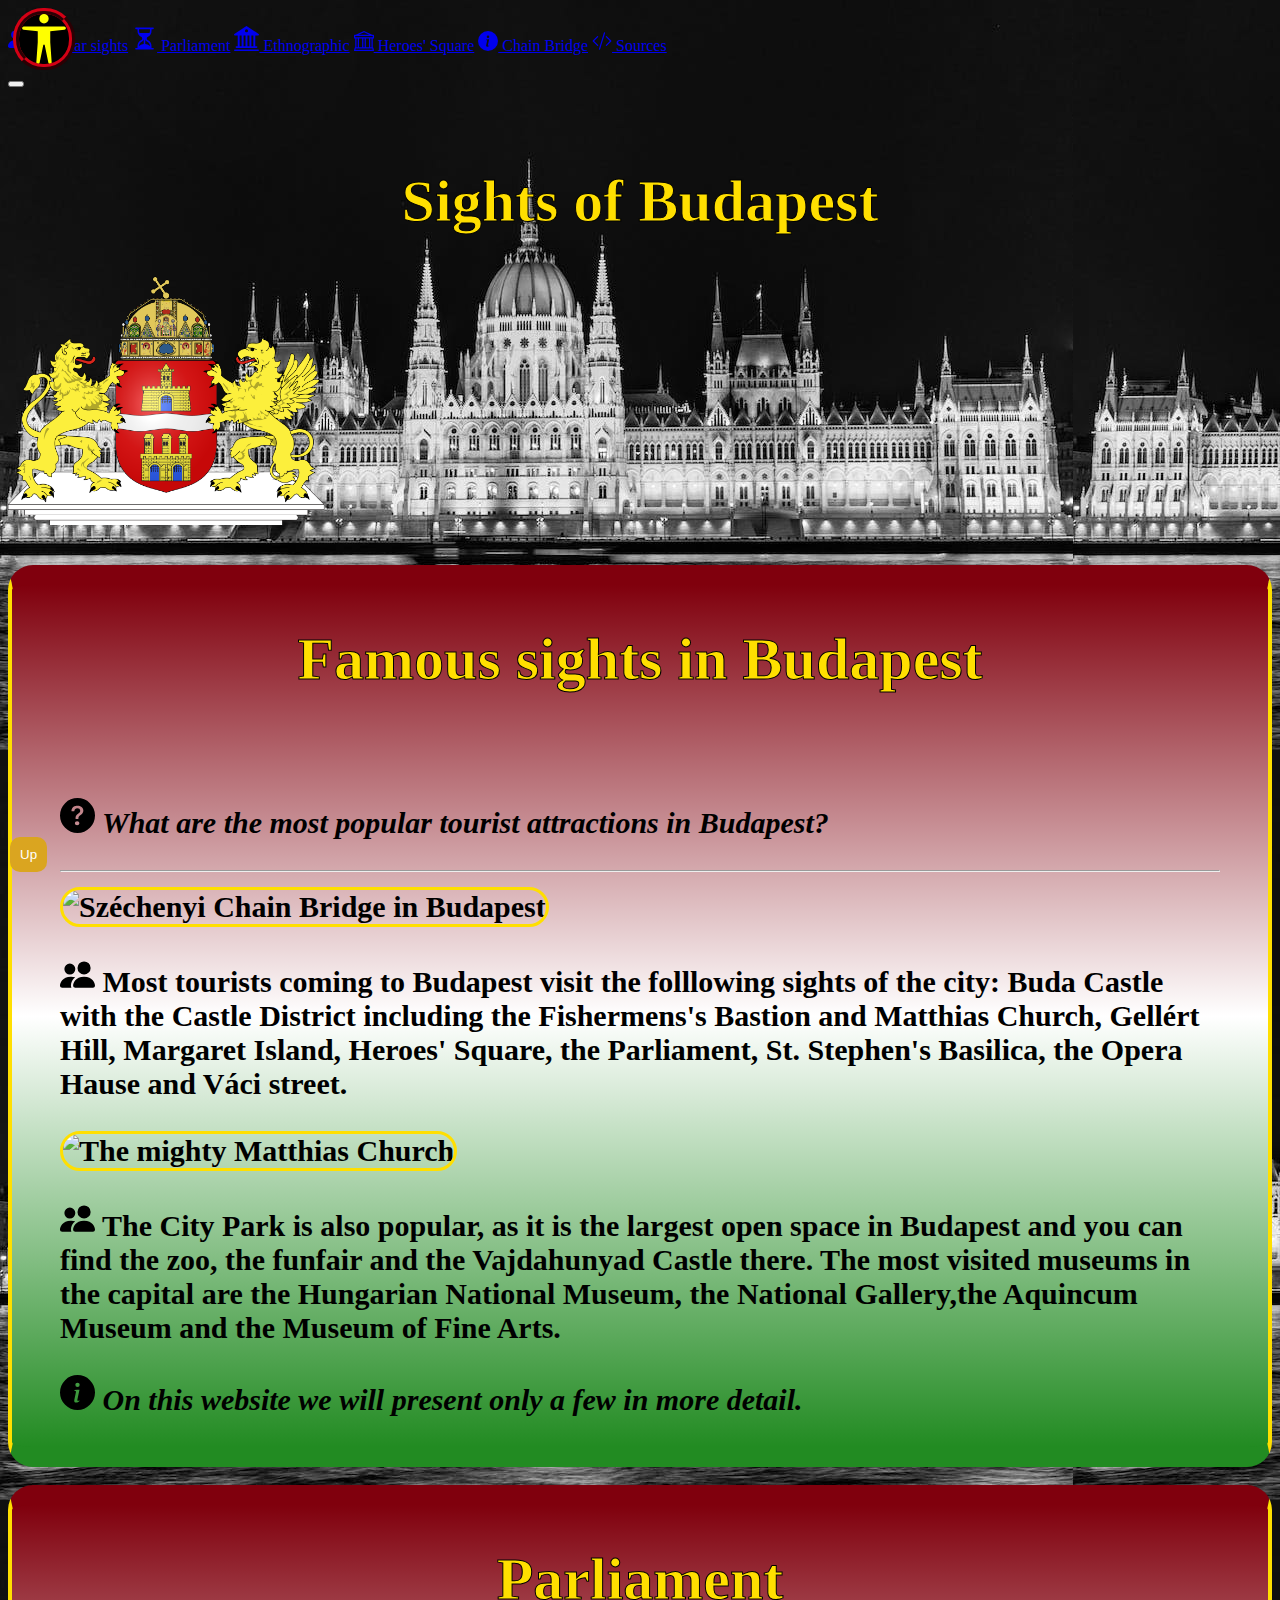
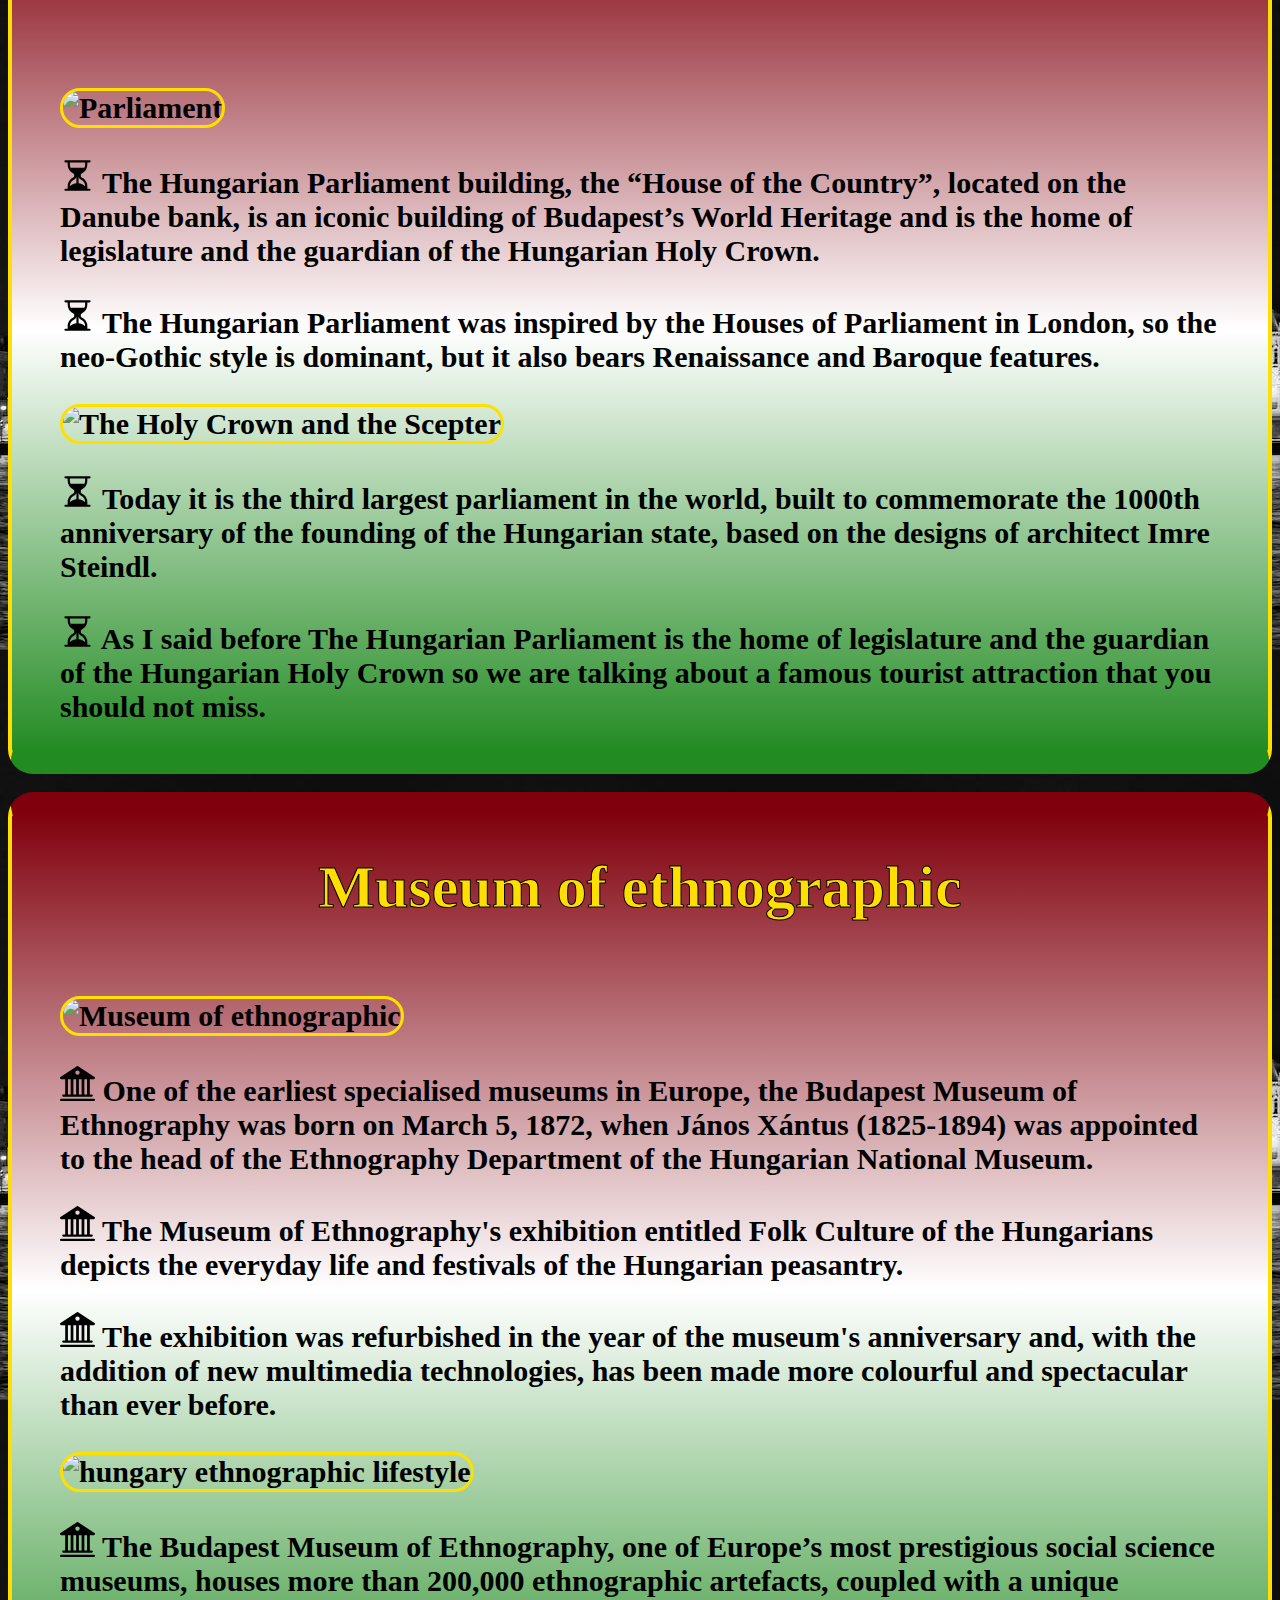
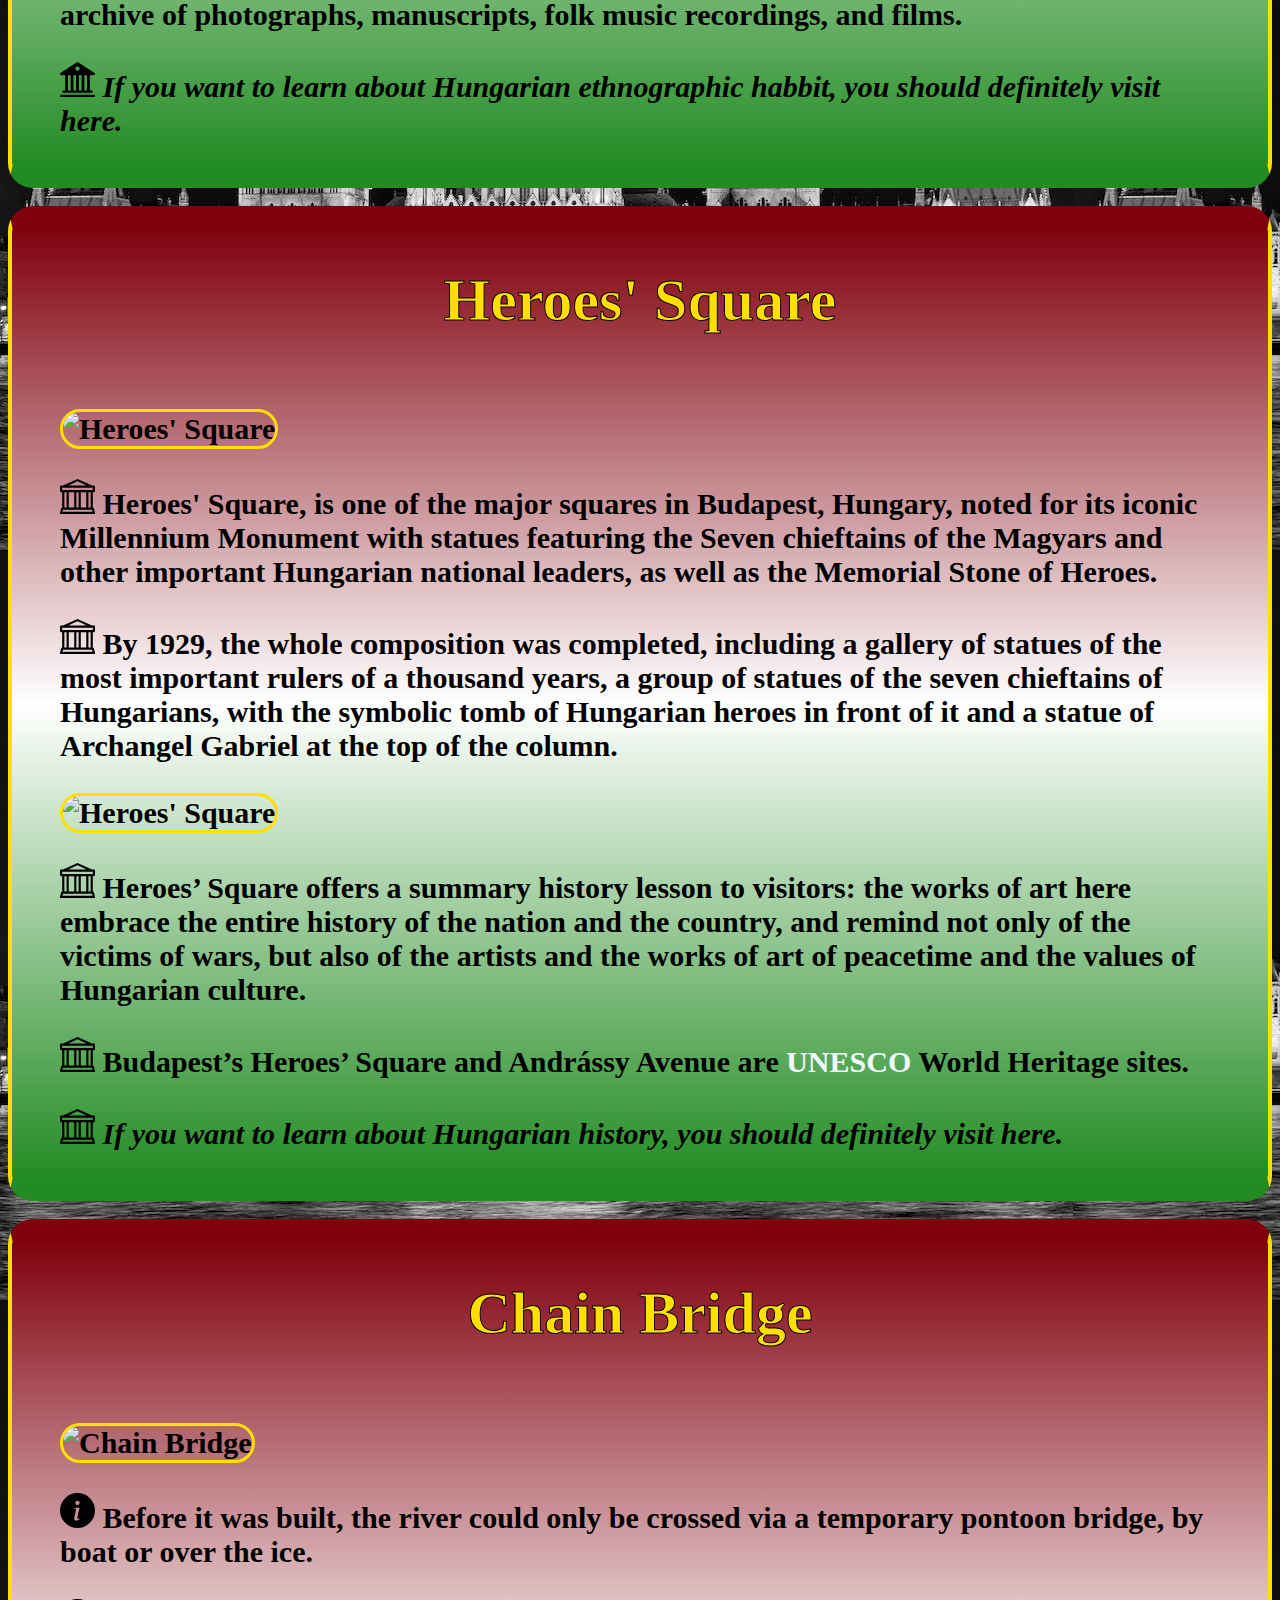
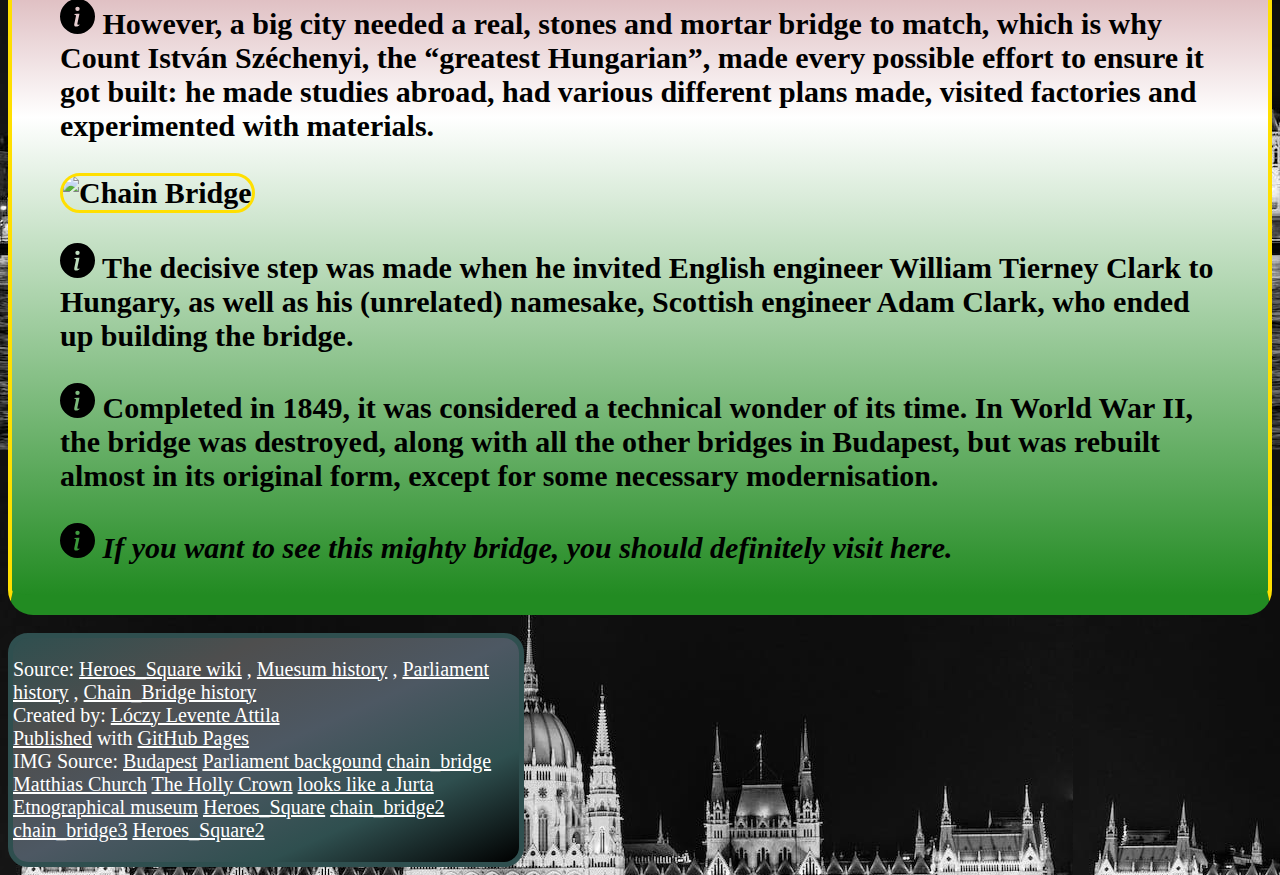
==== index.html @ d60ff6d7 "Add files via upload" ====
<!DOCTYPE html>
<html lang="hu">

<head>
  <meta charset="utf-8">
  <meta name="viewport" content="width=device-width">
  <link rel="shortcut icon" href="hun.png">
  <title>Sights of Budapest</title>
  <link href="style3.css" rel="stylesheet" type="text/css" />
  <link rel="stylesheet" href="./style/style.css">
  <link href="https://cdn.jsdelivr.net/npm/bootstrap@5.2.0-beta1/dist/css/bootstrap.min.css" rel="stylesheet"
    integrity="sha384-0evHe/X+R7YkIZDRvuzKMRqM+OrBnVFBL6DOitfPri4tjfHxaWutUpFmBp4vmVor" crossorigin="anonymous">
  <style>
    body {
      background-image: url('parli2.jpg');
    }
  </style>
  
</head>

<body>

  <div id="up"></div>
<header>
  <a href="accessibility.html" title="accessibility version"><svg id="bal" class="igazitas2" xmlns="http://www.w3.org/2000/svg" width="16" height="16" fill="yellow" class="bi bi-universal-access" viewBox="0 0 16 16">
    <path d="M9.5 1.5a1.5 1.5 0 1 1-3 0 1.5 1.5 0 0 1 3 0ZM6 5.5l-4.535-.442A.531.531 0 0 1 1.531 4H14.47a.531.531 0 0 1 .066 1.058L10 5.5V9l.452 6.42a.535.535 0 0 1-1.053.174L8.243 9.97c-.064-.252-.422-.252-.486 0l-1.156 5.624a.535.535 0 0 1-1.053-.174L6 9V5.5Z"/>
  </svg></a>
  <div class="container">
    <h2><span></span></h2>
    <nav>
      
    </nav>
    <button id="fogomb" class="hamburger">
      <div class="bar"></div>
    </button>
  </div>
</header>
<nav class="mobile-nav">
  <br>
<a href="#start" id="gomb1"><svg xmlns="http://www.w3.org/2000/svg" width="25" height="25" fill="currentColor" class="bi bi-people-fill" viewBox="0 0 16 16">
  <path d="M7 14s-1 0-1-1 1-4 5-4 5 3 5 4-1 1-1 1H7Zm4-6a3 3 0 1 0 0-6 3 3 0 0 0 0 6Zm-5.784 6A2.238 2.238 0 0 1 5 13c0-1.355.68-2.75 1.936-3.72A6.325 6.325 0 0 0 5 9c-4 0-5 3-5 4s1 1 1 1h4.216ZM4.5 8a2.5 2.5 0 1 0 0-5 2.5 2.5 0 0 0 0 5Z"/>
</svg> Popular sights</a>

<a href="#parliament" id="gomb2"><svg xmlns="http://www.w3.org/2000/svg" width="25" height="25" fill="currentColor" class="bi bi-hourglass-split" viewBox="0 0 16 16">
  <path d="M2.5 15a.5.5 0 1 1 0-1h1v-1a4.5 4.5 0 0 1 2.557-4.06c.29-.139.443-.377.443-.59v-.7c0-.213-.154-.451-.443-.59A4.5 4.5 0 0 1 3.5 3V2h-1a.5.5 0 0 1 0-1h11a.5.5 0 0 1 0 1h-1v1a4.5 4.5 0 0 1-2.557 4.06c-.29.139-.443.377-.443.59v.7c0 .213.154.451.443.59A4.5 4.5 0 0 1 12.5 13v1h1a.5.5 0 0 1 0 1h-11zm2-13v1c0 .537.12 1.045.337 1.5h6.326c.216-.455.337-.963.337-1.5V2h-7zm3 6.35c0 .701-.478 1.236-1.011 1.492A3.5 3.5 0 0 0 4.5 13s.866-1.299 3-1.48V8.35zm1 0v3.17c2.134.181 3 1.48 3 1.48a3.5 3.5 0 0 0-1.989-3.158C8.978 9.586 8.5 9.052 8.5 8.351z"/>
</svg> Parliament</a>

<a href="#ethnographic" id="gomb3"><svg xmlns="http://www.w3.org/2000/svg" width="25" height="25" fill="currentColor" class="bi bi-bank2" viewBox="0 0 16 16">
  <path d="M8.277.084a.5.5 0 0 0-.554 0l-7.5 5A.5.5 0 0 0 .5 6h1.875v7H1.5a.5.5 0 0 0 0 1h13a.5.5 0 1 0 0-1h-.875V6H15.5a.5.5 0 0 0 .277-.916l-7.5-5zM12.375 6v7h-1.25V6h1.25zm-2.5 0v7h-1.25V6h1.25zm-2.5 0v7h-1.25V6h1.25zm-2.5 0v7h-1.25V6h1.25zM8 4a1 1 0 1 1 0-2 1 1 0 0 1 0 2zM.5 15a.5.5 0 0 0 0 1h15a.5.5 0 1 0 0-1H.5z"/>
</svg> Ethnographic</a>

<a href="#heroes" id="gomb4"><svg xmlns="http://www.w3.org/2000/svg" width="20" height="20" fill="currentColor" class="bi bi-bank" viewBox="0 0 16 16">
  <path d="m8 0 6.61 3h.89a.5.5 0 0 1 .5.5v2a.5.5 0 0 1-.5.5H15v7a.5.5 0 0 1 .485.38l.5 2a.498.498 0 0 1-.485.62H.5a.498.498 0 0 1-.485-.62l.5-2A.501.501 0 0 1 1 13V6H.5a.5.5 0 0 1-.5-.5v-2A.5.5 0 0 1 .5 3h.89L8 0ZM3.777 3h8.447L8 1 3.777 3ZM2 6v7h1V6H2Zm2 0v7h2.5V6H4Zm3.5 0v7h1V6h-1Zm2 0v7H12V6H9.5ZM13 6v7h1V6h-1Zm2-1V4H1v1h14Zm-.39 9H1.39l-.25 1h13.72l-.25-1Z"/>
</svg> Heroes' Square</a>

<a href="#chain_bridge" id="gomb5"><svg xmlns="http://www.w3.org/2000/svg" width="20" height="20" fill="currentColor" class="bi bi-info-circle-fill" viewBox="0 0 16 16">
  <path d="M8 16A8 8 0 1 0 8 0a8 8 0 0 0 0 16zm.93-9.412-1 4.705c-.07.34.029.533.304.533.194 0 .487-.07.686-.246l-.088.416c-.287.346-.92.598-1.465.598-.703 0-1.002-.422-.808-1.319l.738-3.468c.064-.293.006-.399-.287-.47l-.451-.081.082-.381 2.29-.287zM8 5.5a1 1 0 1 1 0-2 1 1 0 0 1 0 2z"/>
</svg> Chain Bridge</a>

<a href="#sources" id="gomb6"><svg xmlns="http://www.w3.org/2000/svg" width="20" height="20" fill="currentColor" class="bi bi-code-slash" viewBox="0 0 16 16">
  <path d="M10.478 1.647a.5.5 0 1 0-.956-.294l-4 13a.5.5 0 0 0 .956.294l4-13zM4.854 4.146a.5.5 0 0 1 0 .708L1.707 8l3.147 3.146a.5.5 0 0 1-.708.708l-3.5-3.5a.5.5 0 0 1 0-.708l3.5-3.5a.5.5 0 0 1 .708 0zm6.292 0a.5.5 0 0 0 0 .708L14.293 8l-3.147 3.146a.5.5 0 0 0 .708.708l3.5-3.5a.5.5 0 0 0 0-.708l-3.5-3.5a.5.5 0 0 0-.708 0z"/>
</svg> Sources</a>
</nav>


                
                

         <br>
         <br><br><br>

    
    
    
                    <a href="#up"><button id="felGomb" title="Up">Up</button></a>
   
    
  <!--fejlec-->
  
  <h1 class="text-center udvozollek">Sights of Budapest</h1>
  <img src="hun.png" alt="Cimere of Budapest" title="Cimere of Budapest" class="mx-auto d-block cimer" >
  <div id="start"></div>
  <br>
  <br>
  <div class="container szoveg">
    <div class="col-12 col-sm-12 col-md-12 col-lg-12 col-xl-12 col-xxl-12 kontener text-center">
        <div class="margocska">
                     <h1 class="udvozollek" id="rolunk"><strong>Famous sights in Budapest</strong></h1>
                     <br>
                    
                    
                      <p style="font-style: italic;"><svg xmlns="http://www.w3.org/2000/svg" width="35" height="35" fill="currentColor" class="bi bi-question-circle-fill" viewBox="0 0 16 16">
                        <path d="M16 8A8 8 0 1 1 0 8a8 8 0 0 1 16 0zM5.496 6.033h.825c.138 0 .248-.113.266-.25.09-.656.54-1.134 1.342-1.134.686 0 1.314.343 1.314 1.168 0 .635-.374.927-.965 1.371-.673.489-1.206 1.06-1.168 1.987l.003.217a.25.25 0 0 0 .25.246h.811a.25.25 0 0 0 .25-.25v-.105c0-.718.273-.927 1.01-1.486.609-.463 1.244-.977 1.244-2.056 0-1.511-1.276-2.241-2.673-2.241-1.267 0-2.655.59-2.75 2.286a.237.237 0 0 0 .241.247zm2.325 6.443c.61 0 1.029-.394 1.029-.927 0-.552-.42-.94-1.029-.94-.584 0-1.009.388-1.009.94 0 .533.425.927 1.01.927z"/>
                      </svg> What are the most popular tourist attractions in Budapest?</p>
                      <hr>
                       <img class="myImages cicoma float-start" id="myImg" src="images/budapest.jpg" alt="Széchenyi Chain Bridge in Budapest" title="Széchenyi Chain Bridge in Budapest" width="50%" height="auto">
                     <img class="myImages cicoma2" id="myImg" src="images/budapest.jpg" alt="Széchenyi Chain Bridge in Budapest" width="50%" title="Széchenyi Chain Bridge in Budapest" height="auto">
                     
                      <p><svg xmlns="http://www.w3.org/2000/svg" width="35" height="35" fill="currentColor" class="bi bi-people-fill" viewBox="0 0 16 16">
                        <path d="M7 14s-1 0-1-1 1-4 5-4 5 3 5 4-1 1-1 1H7Zm4-6a3 3 0 1 0 0-6 3 3 0 0 0 0 6Zm-5.784 6A2.238 2.238 0 0 1 5 13c0-1.355.68-2.75 1.936-3.72A6.325 6.325 0 0 0 5 9c-4 0-5 3-5 4s1 1 1 1h4.216ZM4.5 8a2.5 2.5 0 1 0 0-5 2.5 2.5 0 0 0 0 5Z"/>
                      </svg> Most tourists coming to Budapest visit the folllowing sights of the city: Buda Castle with the Castle District including the Fishermens's Bastion and Matthias Church, Gellért Hill, Margaret Island, Heroes' Square, the Parliament, St. Stephen's Basilica, the Opera Hause and Váci street. </p>
                      <img class="myImages cicoma3 float-end" id="myImg" src="images/corvinus.jpg" alt="The mighty Matthias Church" title="The mighty Matthias Church" width="50%" height="auto">
                      <img class="myImages cicoma2" id="myImg" src="images/corvinus.jpg" alt="The mighty Matthias Church" width="50%" title="The mighty Matthias Church" height="auto">
                      
                      <p><svg xmlns="http://www.w3.org/2000/svg" width="35" height="35" fill="currentColor" class="bi bi-people-fill" viewBox="0 0 16 16">
                        <path d="M7 14s-1 0-1-1 1-4 5-4 5 3 5 4-1 1-1 1H7Zm4-6a3 3 0 1 0 0-6 3 3 0 0 0 0 6Zm-5.784 6A2.238 2.238 0 0 1 5 13c0-1.355.68-2.75 1.936-3.72A6.325 6.325 0 0 0 5 9c-4 0-5 3-5 4s1 1 1 1h4.216ZM4.5 8a2.5 2.5 0 1 0 0-5 2.5 2.5 0 0 0 0 5Z"/>
                      </svg> The City Park is also popular, as it is the largest open space in Budapest and you can find the zoo, the funfair and the Vajdahunyad Castle there. The most visited museums in the capital are the Hungarian National Museum, the National Gallery,the Aquincum Museum and the Museum of Fine Arts.</p>
                      <p style="font-style: italic;"><svg xmlns="http://www.w3.org/2000/svg" width="35" height="35" fill="currentColor" class="bi bi-info-circle-fill" viewBox="0 0 16 16">
                        <path d="M8 16A8 8 0 1 0 8 0a8 8 0 0 0 0 16zm.93-9.412-1 4.705c-.07.34.029.533.304.533.194 0 .487-.07.686-.246l-.088.416c-.287.346-.92.598-1.465.598-.703 0-1.002-.422-.808-1.319l.738-3.468c.064-.293.006-.399-.287-.47l-.451-.081.082-.381 2.29-.287zM8 5.5a1 1 0 1 1 0-2 1 1 0 0 1 0 2z"/>
                      </svg> On this website we will present only a few in more detail.</p>
                      
                    
                     
                    
                    </div>

</div>
</div>
<div id="parliament"></div>
<br>
  <div class="container szoveg">
    <div class="col-12 col-sm-12 col-md-12 col-lg-12 col-xl-12 col-xxl-12 kontener text-center">
        <div class="margocska">
         
                     <h1 class="udvozollek" id="rolunk"><strong>Parliament</strong></h1>
                     <br>
                     <img class="myImages cicoma float-start" id="myImg" src="images/parli.jpg" alt="Parliament" title="Parliament" width="50%" height="auto">
                     <img class="myImages cicoma2" id="myImg" src="images/parli.jpg" alt="Parliament" width="50%" title="Parliament" height="auto">
                     
                    
                      <p><svg xmlns="http://www.w3.org/2000/svg" width="35" height="35" fill="currentColor" class="bi bi-hourglass-split" viewBox="0 0 16 16">
                        <path d="M2.5 15a.5.5 0 1 1 0-1h1v-1a4.5 4.5 0 0 1 2.557-4.06c.29-.139.443-.377.443-.59v-.7c0-.213-.154-.451-.443-.59A4.5 4.5 0 0 1 3.5 3V2h-1a.5.5 0 0 1 0-1h11a.5.5 0 0 1 0 1h-1v1a4.5 4.5 0 0 1-2.557 4.06c-.29.139-.443.377-.443.59v.7c0 .213.154.451.443.59A4.5 4.5 0 0 1 12.5 13v1h1a.5.5 0 0 1 0 1h-11zm2-13v1c0 .537.12 1.045.337 1.5h6.326c.216-.455.337-.963.337-1.5V2h-7zm3 6.35c0 .701-.478 1.236-1.011 1.492A3.5 3.5 0 0 0 4.5 13s.866-1.299 3-1.48V8.35zm1 0v3.17c2.134.181 3 1.48 3 1.48a3.5 3.5 0 0 0-1.989-3.158C8.978 9.586 8.5 9.052 8.5 8.351z"/>
                      </svg> The Hungarian Parliament building, the “House of the Country”, located on the Danube bank, is an iconic building of Budapest’s World Heritage and is the home of legislature and the guardian of the Hungarian Holy Crown.</p>
                      <p><svg xmlns="http://www.w3.org/2000/svg" width="35" height="35" fill="currentColor" class="bi bi-hourglass-split" viewBox="0 0 16 16">
                        <path d="M2.5 15a.5.5 0 1 1 0-1h1v-1a4.5 4.5 0 0 1 2.557-4.06c.29-.139.443-.377.443-.59v-.7c0-.213-.154-.451-.443-.59A4.5 4.5 0 0 1 3.5 3V2h-1a.5.5 0 0 1 0-1h11a.5.5 0 0 1 0 1h-1v1a4.5 4.5 0 0 1-2.557 4.06c-.29.139-.443.377-.443.59v.7c0 .213.154.451.443.59A4.5 4.5 0 0 1 12.5 13v1h1a.5.5 0 0 1 0 1h-11zm2-13v1c0 .537.12 1.045.337 1.5h6.326c.216-.455.337-.963.337-1.5V2h-7zm3 6.35c0 .701-.478 1.236-1.011 1.492A3.5 3.5 0 0 0 4.5 13s.866-1.299 3-1.48V8.35zm1 0v3.17c2.134.181 3 1.48 3 1.48a3.5 3.5 0 0 0-1.989-3.158C8.978 9.586 8.5 9.052 8.5 8.351z"/>
                      </svg> The Hungarian Parliament was inspired by the Houses of Parliament in London, so the neo-Gothic style is dominant, but it also bears Renaissance and Baroque features. </p>
                      
                      <img class="myImages cicoma3 float-end" id="myImg" src="images/crown.jpg" alt="The Holy Crown and the Scepter" title="The Holy Crown and the Scepter" width="50%" height="auto">
                     <img class="myImages cicoma2" id="myImg" src="images/crown.jpg" alt="The Holy Crown and the Scepter" width="50%" title="The Holy Crown and the Scepter" height="auto">
                     
                      <p><svg xmlns="http://www.w3.org/2000/svg" width="35" height="35" fill="currentColor" class="bi bi-hourglass-split" viewBox="0 0 16 16">
                        <path d="M2.5 15a.5.5 0 1 1 0-1h1v-1a4.5 4.5 0 0 1 2.557-4.06c.29-.139.443-.377.443-.59v-.7c0-.213-.154-.451-.443-.59A4.5 4.5 0 0 1 3.5 3V2h-1a.5.5 0 0 1 0-1h11a.5.5 0 0 1 0 1h-1v1a4.5 4.5 0 0 1-2.557 4.06c-.29.139-.443.377-.443.59v.7c0 .213.154.451.443.59A4.5 4.5 0 0 1 12.5 13v1h1a.5.5 0 0 1 0 1h-11zm2-13v1c0 .537.12 1.045.337 1.5h6.326c.216-.455.337-.963.337-1.5V2h-7zm3 6.35c0 .701-.478 1.236-1.011 1.492A3.5 3.5 0 0 0 4.5 13s.866-1.299 3-1.48V8.35zm1 0v3.17c2.134.181 3 1.48 3 1.48a3.5 3.5 0 0 0-1.989-3.158C8.978 9.586 8.5 9.052 8.5 8.351z"/>
                      </svg> Today it is the third largest parliament in the world, built to commemorate the 1000th anniversary of the founding of the Hungarian state, based on the designs of architect Imre Steindl.</p>
                      <p><svg xmlns="http://www.w3.org/2000/svg" width="35" height="35" fill="currentColor" class="bi bi-hourglass-split" viewBox="0 0 16 16">
                        <path d="M2.5 15a.5.5 0 1 1 0-1h1v-1a4.5 4.5 0 0 1 2.557-4.06c.29-.139.443-.377.443-.59v-.7c0-.213-.154-.451-.443-.59A4.5 4.5 0 0 1 3.5 3V2h-1a.5.5 0 0 1 0-1h11a.5.5 0 0 1 0 1h-1v1a4.5 4.5 0 0 1-2.557 4.06c-.29.139-.443.377-.443.59v.7c0 .213.154.451.443.59A4.5 4.5 0 0 1 12.5 13v1h1a.5.5 0 0 1 0 1h-11zm2-13v1c0 .537.12 1.045.337 1.5h6.326c.216-.455.337-.963.337-1.5V2h-7zm3 6.35c0 .701-.478 1.236-1.011 1.492A3.5 3.5 0 0 0 4.5 13s.866-1.299 3-1.48V8.35zm1 0v3.17c2.134.181 3 1.48 3 1.48a3.5 3.5 0 0 0-1.989-3.158C8.978 9.586 8.5 9.052 8.5 8.351z"/>
                      </svg> As I said before The Hungarian Parliament is the home of legislature and the guardian of the Hungarian Holy Crown so we are talking about a famous tourist attraction that you should not miss.
                      </p>
                     
                    
                    </div>

</div>
</div>
<div id="ethnographic"></div>
<br>

<div class="container szoveg">
  <div class="col-12 col-sm-12 col-md-12 col-lg-12 col-xl-12 col-xxl-12 kontener text-center">
    <div class="margocska">
                   <h1 class="udvozollek" id="rolunk"><strong>Museum of ethnographic </strong></h1>
                   <br>
                   <img class="myImages cicoma float-start" id="myImg" src="images/museum.jpeg" alt="Museum of ethnographic" title="Museum of ethnographic" width="50%" height="auto">
                   <img class="myImages cicoma2" id="myImg" src="images/museum.jpeg" alt="Museum of ethnographic" width="50%" title="Museum of ethnographic" height="auto">
                   
        
                  <p><svg xmlns="http://www.w3.org/2000/svg" width="35" height="35" fill="currentColor" class="bi bi-bank2" viewBox="0 0 16 16">
                    <path d="M8.277.084a.5.5 0 0 0-.554 0l-7.5 5A.5.5 0 0 0 .5 6h1.875v7H1.5a.5.5 0 0 0 0 1h13a.5.5 0 1 0 0-1h-.875V6H15.5a.5.5 0 0 0 .277-.916l-7.5-5zM12.375 6v7h-1.25V6h1.25zm-2.5 0v7h-1.25V6h1.25zm-2.5 0v7h-1.25V6h1.25zm-2.5 0v7h-1.25V6h1.25zM8 4a1 1 0 1 1 0-2 1 1 0 0 1 0 2zM.5 15a.5.5 0 0 0 0 1h15a.5.5 0 1 0 0-1H.5z"/>
                  </svg> One of the earliest specialised museums in Europe, the Budapest Museum of Ethnography was born on March 5, 1872, when János Xántus (1825-1894) was appointed to the head of the Ethnography Department of the Hungarian National Museum. </p>
                  <p><svg xmlns="http://www.w3.org/2000/svg" width="35" height="35" fill="currentColor" class="bi bi-bank2" viewBox="0 0 16 16">
                    <path d="M8.277.084a.5.5 0 0 0-.554 0l-7.5 5A.5.5 0 0 0 .5 6h1.875v7H1.5a.5.5 0 0 0 0 1h13a.5.5 0 1 0 0-1h-.875V6H15.5a.5.5 0 0 0 .277-.916l-7.5-5zM12.375 6v7h-1.25V6h1.25zm-2.5 0v7h-1.25V6h1.25zm-2.5 0v7h-1.25V6h1.25zm-2.5 0v7h-1.25V6h1.25zM8 4a1 1 0 1 1 0-2 1 1 0 0 1 0 2zM.5 15a.5.5 0 0 0 0 1h15a.5.5 0 1 0 0-1H.5z"/>
                  </svg> The Museum of Ethnography's exhibition entitled Folk Culture of the Hungarians depicts the everyday life and festivals of the Hungarian peasantry.</p>
                  <p><svg xmlns="http://www.w3.org/2000/svg" width="35" height="35" fill="currentColor" class="bi bi-bank2" viewBox="0 0 16 16">
                    <path d="M8.277.084a.5.5 0 0 0-.554 0l-7.5 5A.5.5 0 0 0 .5 6h1.875v7H1.5a.5.5 0 0 0 0 1h13a.5.5 0 1 0 0-1h-.875V6H15.5a.5.5 0 0 0 .277-.916l-7.5-5zM12.375 6v7h-1.25V6h1.25zm-2.5 0v7h-1.25V6h1.25zm-2.5 0v7h-1.25V6h1.25zm-2.5 0v7h-1.25V6h1.25zM8 4a1 1 0 1 1 0-2 1 1 0 0 1 0 2zM.5 15a.5.5 0 0 0 0 1h15a.5.5 0 1 0 0-1H.5z"/>
                  </svg> The exhibition was refurbished in the year of the museum's anniversary and, with the addition of new multimedia technologies, has been made more colourful and spectacular than ever before.</p>
                  <img class="myImages cicoma3 float-end" id="myImg" src="images/jurta.jpg" alt="hungary ethnographic lifestyle" title="hungary ethnographic lifestyle" width="50%" height="auto">
                  <img class="myImages cicoma2" id="myImg" src="images/jurta.jpg" alt="hungary ethnographic lifestyle" width="50%" title="hungary ethnographic lifestyle" height="auto">
                  
                  <p><svg xmlns="http://www.w3.org/2000/svg" width="35" height="35" fill="currentColor" class="bi bi-bank2" viewBox="0 0 16 16">
                    <path d="M8.277.084a.5.5 0 0 0-.554 0l-7.5 5A.5.5 0 0 0 .5 6h1.875v7H1.5a.5.5 0 0 0 0 1h13a.5.5 0 1 0 0-1h-.875V6H15.5a.5.5 0 0 0 .277-.916l-7.5-5zM12.375 6v7h-1.25V6h1.25zm-2.5 0v7h-1.25V6h1.25zm-2.5 0v7h-1.25V6h1.25zm-2.5 0v7h-1.25V6h1.25zM8 4a1 1 0 1 1 0-2 1 1 0 0 1 0 2zM.5 15a.5.5 0 0 0 0 1h15a.5.5 0 1 0 0-1H.5z"/>
                  </svg> The Budapest Museum of Ethnography, one of Europe’s most prestigious social science museums, houses more than 200,000 ethnographic artefacts, coupled with a unique archive of photographs, manuscripts, folk music recordings, and films. </p>
                  <p style="font-style: italic;"><svg xmlns="http://www.w3.org/2000/svg" width="35" height="35" fill="currentColor" class="bi bi-bank2" viewBox="0 0 16 16">
                    <path d="M8.277.084a.5.5 0 0 0-.554 0l-7.5 5A.5.5 0 0 0 .5 6h1.875v7H1.5a.5.5 0 0 0 0 1h13a.5.5 0 1 0 0-1h-.875V6H15.5a.5.5 0 0 0 .277-.916l-7.5-5zM12.375 6v7h-1.25V6h1.25zm-2.5 0v7h-1.25V6h1.25zm-2.5 0v7h-1.25V6h1.25zm-2.5 0v7h-1.25V6h1.25zM8 4a1 1 0 1 1 0-2 1 1 0 0 1 0 2zM.5 15a.5.5 0 0 0 0 1h15a.5.5 0 1 0 0-1H.5z"/>
                  </svg> If you want to learn about Hungarian ethnographic habbit, you should definitely visit here.</p>
</div>
</div>
</div>
<div id="heroes"></div>
<br>

<div class="container szoveg">
  <div class="col-12 col-sm-12 col-md-12 col-lg-12 col-xl-12 col-xxl-12 kontener text-center">
    <div class="margocska">
                   <h1 class="udvozollek" id="rolunk"><strong>Heroes' Square</strong></h1>
                   <br>
                   <img class="myImages cicoma float-start" id="myImg" src="images/hosok.jpg" alt="Heroes' Square" title="Heroes' Square" width="50%" height="auto">
                   <img class="myImages cicoma2" id="myImg" src="images/hosok.jpg" alt="Heroes' Square" width="50%" title="Heroes' Square" height="auto">
                   
        
                  <p><svg xmlns="http://www.w3.org/2000/svg" width="35" height="35" fill="currentColor" class="bi bi-bank" viewBox="0 0 16 16">
                    <path d="m8 0 6.61 3h.89a.5.5 0 0 1 .5.5v2a.5.5 0 0 1-.5.5H15v7a.5.5 0 0 1 .485.38l.5 2a.498.498 0 0 1-.485.62H.5a.498.498 0 0 1-.485-.62l.5-2A.501.501 0 0 1 1 13V6H.5a.5.5 0 0 1-.5-.5v-2A.5.5 0 0 1 .5 3h.89L8 0ZM3.777 3h8.447L8 1 3.777 3ZM2 6v7h1V6H2Zm2 0v7h2.5V6H4Zm3.5 0v7h1V6h-1Zm2 0v7H12V6H9.5ZM13 6v7h1V6h-1Zm2-1V4H1v1h14Zm-.39 9H1.39l-.25 1h13.72l-.25-1Z"/>
                  </svg> Heroes' Square, is one of the major squares in Budapest, Hungary, noted for its iconic Millennium Monument with statues featuring the Seven chieftains of the Magyars and other important Hungarian national leaders, as well as the Memorial Stone of Heroes. </p>
                  <p><svg xmlns="http://www.w3.org/2000/svg" width="35" height="35" fill="currentColor" class="bi bi-bank" viewBox="0 0 16 16">
                    <path d="m8 0 6.61 3h.89a.5.5 0 0 1 .5.5v2a.5.5 0 0 1-.5.5H15v7a.5.5 0 0 1 .485.38l.5 2a.498.498 0 0 1-.485.62H.5a.498.498 0 0 1-.485-.62l.5-2A.501.501 0 0 1 1 13V6H.5a.5.5 0 0 1-.5-.5v-2A.5.5 0 0 1 .5 3h.89L8 0ZM3.777 3h8.447L8 1 3.777 3ZM2 6v7h1V6H2Zm2 0v7h2.5V6H4Zm3.5 0v7h1V6h-1Zm2 0v7H12V6H9.5ZM13 6v7h1V6h-1Zm2-1V4H1v1h14Zm-.39 9H1.39l-.25 1h13.72l-.25-1Z"/>
                  </svg> By 1929, the whole composition was completed, including a gallery of statues of the most important rulers of a thousand years, a group of statues of the seven chieftains of Hungarians, with the symbolic tomb of Hungarian heroes in front of it and a statue of Archangel Gabriel at the top of the column.</p>
                  <img class="myImages cicoma3 float-end" id="myImg" src="images/Heroes_Square_Budapest.jpg" alt="Heroes' Square" title="Heroes' Square" width="50%" height="auto">
                  <img class="myImages cicoma2" id="myImg" src="images/Heroes_Square_Budapest.jpg" alt="Heroes' Square" width="50%" title="Heroes' Square" height="auto">
                  
                  <p><svg xmlns="http://www.w3.org/2000/svg" width="35" height="35" fill="currentColor" class="bi bi-bank" viewBox="0 0 16 16">
                    <path d="m8 0 6.61 3h.89a.5.5 0 0 1 .5.5v2a.5.5 0 0 1-.5.5H15v7a.5.5 0 0 1 .485.38l.5 2a.498.498 0 0 1-.485.62H.5a.498.498 0 0 1-.485-.62l.5-2A.501.501 0 0 1 1 13V6H.5a.5.5 0 0 1-.5-.5v-2A.5.5 0 0 1 .5 3h.89L8 0ZM3.777 3h8.447L8 1 3.777 3ZM2 6v7h1V6H2Zm2 0v7h2.5V6H4Zm3.5 0v7h1V6h-1Zm2 0v7H12V6H9.5ZM13 6v7h1V6h-1Zm2-1V4H1v1h14Zm-.39 9H1.39l-.25 1h13.72l-.25-1Z"/>
                  </svg> Heroes’ Square offers a summary history lesson to visitors: the works of art here embrace the entire history of the nation and the country, and remind not only of the victims of wars, but also of the artists and the works of art of peacetime and the values of Hungarian culture.</p>
                 
                  <p><svg xmlns="http://www.w3.org/2000/svg" width="35" height="35" fill="currentColor" class="bi bi-bank" viewBox="0 0 16 16">
                    <path d="m8 0 6.61 3h.89a.5.5 0 0 1 .5.5v2a.5.5 0 0 1-.5.5H15v7a.5.5 0 0 1 .485.38l.5 2a.498.498 0 0 1-.485.62H.5a.498.498 0 0 1-.485-.62l.5-2A.501.501 0 0 1 1 13V6H.5a.5.5 0 0 1-.5-.5v-2A.5.5 0 0 1 .5 3h.89L8 0ZM3.777 3h8.447L8 1 3.777 3ZM2 6v7h1V6H2Zm2 0v7h2.5V6H4Zm3.5 0v7h1V6h-1Zm2 0v7H12V6H9.5ZM13 6v7h1V6h-1Zm2-1V4H1v1h14Zm-.39 9H1.39l-.25 1h13.72l-.25-1Z"/>
                  </svg> Budapest’s Heroes’ Square and Andrássy Avenue are <abbr title="The United Nations Educational, Scientific and Cultural Organization (UNESCO)" style="text-decoration: none; color: aliceblue;">UNESCO</abbr> World Heritage sites. </p>
                  <p style="font-style: italic;"><svg xmlns="http://www.w3.org/2000/svg" width="35" height="35" fill="currentColor" class="bi bi-bank" viewBox="0 0 16 16">
                    <path d="m8 0 6.61 3h.89a.5.5 0 0 1 .5.5v2a.5.5 0 0 1-.5.5H15v7a.5.5 0 0 1 .485.38l.5 2a.498.498 0 0 1-.485.62H.5a.498.498 0 0 1-.485-.62l.5-2A.501.501 0 0 1 1 13V6H.5a.5.5 0 0 1-.5-.5v-2A.5.5 0 0 1 .5 3h.89L8 0ZM3.777 3h8.447L8 1 3.777 3ZM2 6v7h1V6H2Zm2 0v7h2.5V6H4Zm3.5 0v7h1V6h-1Zm2 0v7H12V6H9.5ZM13 6v7h1V6h-1Zm2-1V4H1v1h14Zm-.39 9H1.39l-.25 1h13.72l-.25-1Z"/>
                  </svg> If you want to learn about Hungarian history, you should definitely visit here.</p>
</div>
</div>
</div>
<div id="chain_bridge"></div>
<br>

<div class="container szoveg">
  <div class="col-12 col-sm-12 col-md-12 col-lg-12 col-xl-12 col-xxl-12 kontener text-center">
    <div class="margocska">
                   <h1 class="udvozollek" id="rolunk"><strong>Chain Bridge</strong></h1>
                   <br>
                   <img class="myImages cicoma float-start" id="myImg" src="images/chain.jpg" alt="Chain Bridge" title="Chain Bridge" width="50%" height="auto">
                   <img class="myImages cicoma2" id="myImg" src="images/chain.jpg" alt="Chain Bridge" width="50%" title="Chain Bridge" height="auto">
                   
        
                  <p> <svg xmlns="http://www.w3.org/2000/svg" width="35" height="35" fill="currentColor" class="bi bi-info-circle-fill" viewBox="0 0 16 16">
                    <path d="M8 16A8 8 0 1 0 8 0a8 8 0 0 0 0 16zm.93-9.412-1 4.705c-.07.34.029.533.304.533.194 0 .487-.07.686-.246l-.088.416c-.287.346-.92.598-1.465.598-.703 0-1.002-.422-.808-1.319l.738-3.468c.064-.293.006-.399-.287-.47l-.451-.081.082-.381 2.29-.287zM8 5.5a1 1 0 1 1 0-2 1 1 0 0 1 0 2z"/>
                  </svg> Before it was built, the river could only be crossed via a temporary pontoon bridge, by boat or over the ice.</p>
                  <p><svg xmlns="http://www.w3.org/2000/svg" width="35" height="35" fill="currentColor" class="bi bi-info-circle-fill" viewBox="0 0 16 16">
                    <path d="M8 16A8 8 0 1 0 8 0a8 8 0 0 0 0 16zm.93-9.412-1 4.705c-.07.34.029.533.304.533.194 0 .487-.07.686-.246l-.088.416c-.287.346-.92.598-1.465.598-.703 0-1.002-.422-.808-1.319l.738-3.468c.064-.293.006-.399-.287-.47l-.451-.081.082-.381 2.29-.287zM8 5.5a1 1 0 1 1 0-2 1 1 0 0 1 0 2z"/>
                  </svg> However, a big city needed a real, stones and mortar bridge to match, which is why Count István Széchenyi, the “greatest Hungarian”, made every possible effort to ensure it got built: he made studies abroad, had various different plans made, visited factories and experimented with materials. </p>
                  <img class="myImages cicoma3 float-end" id="myImg" src="images/ch.jpg" alt="Chain Bridge" title="Chain Bridge" width="50%" height="auto">
                  <img class="myImages cicoma2" id="myImg" src="images/ch.jpg" alt="Chain Bridge" width="50%" title="Chain Bridge" height="auto">
                  
                  <p><svg xmlns="http://www.w3.org/2000/svg" width="35" height="35" fill="currentColor" class="bi bi-info-circle-fill" viewBox="0 0 16 16">
                    <path d="M8 16A8 8 0 1 0 8 0a8 8 0 0 0 0 16zm.93-9.412-1 4.705c-.07.34.029.533.304.533.194 0 .487-.07.686-.246l-.088.416c-.287.346-.92.598-1.465.598-.703 0-1.002-.422-.808-1.319l.738-3.468c.064-.293.006-.399-.287-.47l-.451-.081.082-.381 2.29-.287zM8 5.5a1 1 0 1 1 0-2 1 1 0 0 1 0 2z"/>
                  </svg> The decisive step was made when he invited English engineer William Tierney Clark to Hungary, as well as his (unrelated) namesake, Scottish engineer Adam Clark, who ended up building the bridge. </p>
                 
                  <p><svg xmlns="http://www.w3.org/2000/svg" width="35" height="35" fill="currentColor" class="bi bi-info-circle-fill" viewBox="0 0 16 16">
                    <path d="M8 16A8 8 0 1 0 8 0a8 8 0 0 0 0 16zm.93-9.412-1 4.705c-.07.34.029.533.304.533.194 0 .487-.07.686-.246l-.088.416c-.287.346-.92.598-1.465.598-.703 0-1.002-.422-.808-1.319l.738-3.468c.064-.293.006-.399-.287-.47l-.451-.081.082-.381 2.29-.287zM8 5.5a1 1 0 1 1 0-2 1 1 0 0 1 0 2z"/>
                  </svg> Completed in 1849, it was considered a technical wonder of its time. In World War II, the bridge was destroyed, along with all the other bridges in Budapest, but was rebuilt almost in its original form, except for some necessary modernisation. </p>
                  <p style="font-style: italic;"><svg xmlns="http://www.w3.org/2000/svg" width="35" height="35" fill="currentColor" class="bi bi-info-circle-fill" viewBox="0 0 16 16">
                    <path d="M8 16A8 8 0 1 0 8 0a8 8 0 0 0 0 16zm.93-9.412-1 4.705c-.07.34.029.533.304.533.194 0 .487-.07.686-.246l-.088.416c-.287.346-.92.598-1.465.598-.703 0-1.002-.422-.808-1.319l.738-3.468c.064-.293.006-.399-.287-.47l-.451-.081.082-.381 2.29-.287zM8 5.5a1 1 0 1 1 0-2 1 1 0 0 1 0 2z"/>
                  </svg> If you want to see this mighty bridge, you should definitely visit here.</p>
</div>
</div>
</div>

    <!--
  This script places a badge on your repl's full-browser view back to your repl's cover
  page. Try various colors for the theme: dark, light, red, orange, yellow, lime, green,
  teal, blue, blurple, magenta, pink!
  -->

<div id="myModal" class="modal">
    <span class="close">&times;</span>
    <img class="modal-content" id="img01">
    <div id="caption"></div>
  </div>

    <script src="barokkos.js"></script>
    <script src="hamburger.js"></script>
    <script src="clickk_figyelo.js"></script>
    <div id="sources"></div>
    <br>
    <footer>
    <div class="forrasok mx-auto d-block text-center">
  <p style="color: white;">Source: <a class="feher" href="https://en.wikipedia.org/wiki/Heroes%27_Square_(Budapest)" target="_blank">Heroes_Square wiki</a> , <a class="feher" href="https://www.neprajz.hu/en/muzeumrol/a-muzeum-tortenete.html" target="_blank">Muesum history</a> , <a class="feher" href="https://www.budapestinfo.hu/parliament" target="_blank">Parliament history</a> , <a class="feher" href="https://www.budapestinfo.hu/chain-bridge" target="_blank">Chain_Bridge history</a>
    <br>
    Created by: <a class="feher" href="https://github.com/loczylevi" target="_blank">Lóczy Levente Attila</a>
    <br>
    <a class="feher" href="https://github.com/loczylevi/szinusz_matek_projekt" target="_blank">Published</a> with <a class="feher" href="https://pages.github.com/" target="_blank">GitHub Pages</a>
    <br>
    IMG Source: <a class="feher" href="https://commons.wikimedia.org/wiki/File:BlasonHU_budapest.png" target="_blank">Budapest</a> <a class="feher" href="https://www.publicdomainpictures.net/hu/view-image.php?image=210463&picture=parlament-epulete-ejjel" target="_blank">Parliament backgound</a> <a class="feher" href="https://commons.wikimedia.org/wiki/File:Sz%C3%A9chenyi_Chain_Bridge_in_Budapest_at_night.jpg" target="_blank">chain_bridge</a> <a class="feher" href="https://www.flickr.com/photos/randyconnolly/8730408907" target="_blank">Matthias Church</a> <a class="feher" href="https://www.flickr.com/photos/granada_turnier/6104448299" target="_blank">The Holly Crown</a> <a class="feher" href="https://www.flickr.com/photos/korom/4970924477" target="_blank">looks like a Jurta</a> <a class="feher" href="https://commons.wikimedia.org/wiki/File:Budapest_Etnographical_museum1.JPG" target="_blank">Etnographical museum</a> <a class="feher" href="https://www.flickr.com/photos/franganillo/30600452383" target="_blank">Heroes_Square</a> <a class="feher" href="https://www.rawpixel.com/image/3338054/free-photo-image-europe-bridge-budapest" target="_blank">chain_bridge2</a> <a class="feher" href="http://www.swissbc.hu/en/index.html" target="_blank">chain_bridge3</a> <a class="feher" href="https://commons.wikimedia.org/wiki/File:Heroes_Square_Budapest.jpg" target="_blank">Heroes_Square2</a>
  </p>
      </div>
</footer>
</body>

</html>

<a class="feher" href="" target="_blank"></a>
---- style3.css ----
.center {
  display: block;
  margin-left: auto;
  margin-right: auto;
}




.kontener69{
                     border: 2px solid orange;
                     border-top: 10px solid rgb(210,105,30);
                     border-left: 4px solid orange;
                    /*background-image: linear-gradient(to bottom right, rgba(255,0,0,0), rgba(255,0,0,1));*/
                    background-image: linear-gradient(to bottom left,#eaa221, rgb(255,215,0), #ff8c01);
                    /*background-image: linear-gradient(to bottom right, rgba(123,0,0,1), rgba(107,107,107,0));*/
                    border-radius: 25px;

                }

/*
.kontener{
    border: 2px solid red;
    border-top: 10px solid rgb(123, 0, 0);
    /*background-image: linear-gradient(to bottom right, rgba(255,0,0,0), rgba(255,0,0,1));*/
    /*background-image: linear-gradient(to bottom right, red, grey);
    background-image: linear-gradient(to bottom right, rgba(123,0,0,1), rgba(107,107,107,0));
    border-radius: 25px;
}
*/
.kontener{
                    border: 2px solid rgb(255,223,0);
                    border-top: 20px solid #80000d;
                    border-bottom: 20px solid #228B22;
                    border-left: 4px solid rgb(255,223,0);
                    border-right: 4px solid rgb(255,223,0);
                    /*background-image: linear-gradient(to bottom right, rgba(255,0,0,0), rgba(255,0,0,1));*/
                    background-image: linear-gradient(#80000d, white,#228B22);
                    /*background-image: linear-gradient(to bottom right, rgba(123,0,0,1), rgba(107,107,107,0));*/
                    border-radius: 25px;
                    
                    

                }
.kontener2{
                    border: 2px solid orange;
                    border-right: 4px solid rgb(210,105,30);
                    /*background-image: linear-gradient(to bottom right, rgba(255,0,0,0), rgba(255,0,0,1));*/
                    background-image: linear-gradient(to top right, #80000d, mediumblue);
                    /*background-image: linear-gradient(to bottom right, rgba(123,0,0,1), rgba(107,107,107,0));*/
                    border-radius: 25px;
                    

                }
.kontener3{
                    border: 2px solid orange;
                    border-bottom: 10px solid rgb(210,105,30);
                    border-left: 4px solid orange;
                    /*background-image: linear-gradient(to bottom right, rgba(255,0,0,0), rgba(255,0,0,1));*/
                    background-image: linear-gradient(to top right, #eaa221, rgb(255,215,0), #ff8c01);
                    /*background-image: linear-gradient(to bottom right, rgba(123,0,0,1), rgba(107,107,107,0));*/
                    border-radius: 25px;
                    

                }
.kontener4{
                    border: 2px solid orange;
                    border-bottom: 10px solid rgb(210,105,30);
                    border-right: 4px solid orange;
                    /*background-image: linear-gradient(to bottom right, rgba(255,0,0,0), rgba(255,0,0,1));*/
                    background-image: linear-gradient(to top left, #eaa221, rgb(255,215,0), #ff8c01);
                    /*background-image: linear-gradient(to bottom right, rgba(123,0,0,1), rgba(107,107,107,0));*/
                    border-radius: 25px;
                    

                }
.kontener5{
                    border: 2px solid orange;
                    border-right: 4px solid rgb(210,105,30);
                    /*background-image: linear-gradient(to bottom right, rgba(255,0,0,0), rgba(255,0,0,1));*/
                    background-image: linear-gradient(to left, #eaa221, rgb(255,215,0), #ff8c01);
                    /*background-image: linear-gradient(to bottom right, rgba(123,0,0,1), rgba(107,107,107,0));*/
                    border-radius: 25px;
                    
                    

                }
.kontener6{
                    border: 2px solid orange;
                    border-left: 4px solid rgb(210,105,30);
                    /*background-image: linear-gradient(to bottom right, rgba(255,0,0,0), rgba(255,0,0,1));*/
                    background-image: linear-gradient(to right, #eaa221, rgb(255,215,0), #ff8c01);
                    /*background-image: linear-gradient(to bottom right, rgba(123,0,0,1), rgba(107,107,107,0));*/
                    border-radius: 25px;
                    

                    
                    
                  


                }
/*.kontener3{
   border: 2px solid white;
   border-top: 10px solid white;
   background-image: linear-gradient(to right, rgba(255,0,0,0), rgba(0,65,0,1));
   background-image: linear-gradient(to bottom right, rgba(255,0,0,0), rgba(0,65,0,1));
   background-image: linear-gradient(to bottom right, rgb(255, 255, 255), rgba(107,107,107,0));
   color: black;
   7a00b3
   border-radius: 25px;
}
*/
.udvozollek{
   font-weight: bold;
    text-align: center;
    font-family: 'Times New Roman', Times, serif;
    font-size: 60px;
    color: yellow;
    -moz-text-fill-color: black;
 -webkit-text-fill-color:rgb(255,223,0) ;
    -moz-text-stroke-color: black;
 -webkit-text-stroke-color: black;
    -moz-text-stroke-width: 1px;  
 -webkit-text-stroke-width: 1px;
  

}

.szoveg{
   /*text-align: center;*/
   font-size: 30px;
   font-weight: bold;
   color: black;
   font-family: 'Times New Roman', Times, serif;
   


}
.hpal_logo {
   border: 6px ridge yellow;
   border-radius: 5px;
   max-width: 20%;
   height: auto;
}

#feher_szoveg{
   font-family: 'Times New Roman', Times, serif;
   font-size: 40px;
   color: white;
   -moz-text-fill-color: white;
-webkit-text-fill-color:white ;
   -moz-text-stroke-color: black;
-webkit-text-stroke-color: black;
   -moz-text-stroke-width: 1px;  
-webkit-text-stroke-width: 1px;


}

.udvozollek2{
   text-align: center;
   font-family: 'Times New Roman', Times, serif;
   font-size: 50px;
   color: yellow;
   -moz-text-fill-color: black;
-webkit-text-fill-color:black ;
   -moz-text-stroke-color: yellow;
-webkit-text-stroke-color: yellow;
   -moz-text-stroke-width: 1px;  
-webkit-text-stroke-width: 1px;
   

}
.tonkok{
   max-width: 45%;
   height: auto;
}
.info{
   max-width: 3%;
   height: auto;
   border-radius: 40px;
}
.info:hover{
   cursor: pointer;
   filter: invert(100%);
}
.gomb{
   transition: transform  0.3s;
}
.gomb:hover{
   transform: scale(1.2);
}
.feher{
   color: white;
   font-weight: bold;
   font-size: 20px;
   font-weight: normal;
}
.cicoma{
  border-radius: 20px;
  border: 3px solid rgb(255,223,0);
  width: 50%;
  height: auto;
}
.cicoma3{
   border-radius: 20px;
   border: 3px solid rgb(255,223,0);
   width: 40%;
   height: auto;
 }
.cicoma2{
   border-radius: 20px;
   border: 3px solid rgb(255,223,0);
   width: 90%;
   height: auto;
 }
/*-_______________________________________________________________________-*/

#myImg {
   cursor: pointer;
   transition: 0.3s;
 }
 
 #myImg:hover {
   opacity: 0.7;
 }
 
 .modal {
   display: none;
   /* Hidden by default */
   position: fixed;
   /* Stay in place */
   z-index: 1;
   /* Sit on top */
   padding-top: 100px;
   /* Location of the box */
   left: 0;
   top: 0;
   width: 100%;
   /* Full width */
   height: 100%;
   /* Full height */
   overflow: auto;
   /* Enable scroll if needed */
   background-color: rgb(0, 0, 0);
   /* Fallback color */
   background-color: rgba(0, 0, 0, 0.9);
   /* Black w/ opacity */
 }
 
 .modal-content {
   margin: auto;
   display: block;
   width: 80%;
   max-width: 1000px;
 }
 
 #caption {
   margin: auto;
   display: block;
   width: 80%;
   max-width: 700px;
   text-align: center;
   color: #ccc;
   padding: 10px 0;
   height: 150px;
 }
 
 .modal-content,
 #caption {
   animation-name: zoom;
   animation-duration: 0.6s;
 }
 
 @keyframes zoom {
   from {
     transform: scale(0)
   }
   to {
     transform: scale(1)
   }
 }
 
 .close {
   position: absolute;
   top: 15px;
   right: 35px;
   color: #f1f1f1;
   font-size: 40px;
   font-weight: bold;
   transition: 0.3s;
 }
 
 .close:hover,
 .close:focus {
   color: red;
   text-decoration: none;
   cursor: pointer;
 }
 
 @media only screen and (max-width: 700px) {
   .modal-content {
     width: 100%;
   }
 }
 
.sorkizatz {
   text-align: justify;
  text-justify: inter-word;
}



.igazitas{
   width:50px;
   height:50px;
   border: 3px ridge black;
   border-radius: 25px;
   transition: transform  0.3s;
}
.igazitas:hover {
   transform: scale(1.2);
   cursor: pointer;   
}

header {
   position: fixed;
}

/*fejlec*/


html {
  scroll-behavior: smooth;
}

#youtube{
    float: right;
}
#bal{
    float: left;
}
#youtube2{
    float: right;
}

/* fix fisz fejléc mindig egyhelybe van ---_ eleje */

.igazitas{
    width:50px;
    height:50px;
    border: 6px ridge #80000d;
    border-radius: 5px;
    float:right;
    transition: transform  0.3s;
    z-index: 950;
    margin: 0 5px;
}
.igazitas2{
    width:50px;
    height:50px;
    border: 6px ridge #80000d;
    border-radius: 30px;
    float:right;
    transition: transform  0.3s;
    z-index: 950;
    background-color: rgb(0, 0, 0);
    margin: 0 5px;
}


.igazitas_klanunkrol{
    width:50px;
    height:50px;
    border: 3px ridge mediumblue;
    border-radius: 25px;
}
.igazitas:hover{
    transform: scale(1.2);
    cursor: pointer;
    filter: invert(100%);
    background-color: cyan;
    
    
}
.igazitas2:hover{
    transform: scale(1.2);
    cursor: pointer;
    filter: invert(100%);
    background-color: cyan;
    
    
}

/*
nav{
    position: fixed;
    line-height: 110px;     60px volt

}



nav a{
    text-decoration: none;
    font-family: 'Times New Roman', Times, serif;
    font-size: 20px;                 
    color: #fff;
    padding: 15px;
    text-align: center;
}
*/
/*position:absolute, position:relative, or position:fixed*/

    /*
nav a:hover{
    color: black;
}
*/
.wrapper{
    width: 1170px;
    margin: 0 auto;
}
/*
header{
    animation: fejlec 10s 1;      
    height: 100px;
    background-image: url('fejlec.png');
    max-height: auto;
    background-repeat: repeat;
    width: 100%;
    z-index: 12;
    position: fixed;
    border: 4px solid green;
    border-top: 4px solid darkgreen;
    border-radius: 15px;
    background-color: gray;
}
*/


/*header{
    animation: fejlec 10s 1;    /*  fejléc eltüntetése 10 másodpercig 
    height: 54px; 
    /*background-image: url('images/fejlec.png');
    max-height: auto;
    background-repeat: repeat;
    width: 100%;
    z-index: 12;
    position: fixed;
    /*border: 4px solid green;*/
    /*border-top: 4px solid darkgreen;
    background-color: #060533;
    border-bottom: 3px ridge #80002d;
}
*/
.forrasok{
   background-image: linear-gradient(to bottom right,rgb(47,79,79), rgb(78, 78, 78), rgb(77, 88, 99), rgb(47,79,79), rgb(0,0,0));
   width:40%;
   height: auto;
   border-radius: 20px;
   border: 5px solid rgb(47,79,79);
   font-size: 20px;
}
#felGomb {
    animation: gomb_eltunes 5s 1;
    position: fixed;
    left: 10px;
    border: none;
    outline: none;
    background-color: rgb(218,165,32);
    color: white;
    cursor: pointer;
    padding: 10px;
    border-radius: 10px; 
    transition: transform  0.3s;
    top:93%;
}

  #felGomb:hover {
    background-color: rgb(230,190,138);
    color: black;
    transform: scale(1.2);
    
}


/*matematikai törst rész (1/2) */

.frac {
   display: inline-block;
   position: relative;
   vertical-align: middle;
   letter-spacing: 0.001em;
   text-align: center;
}
.frac > span {
   display: block;
   padding: 0.1em;
}
.frac span.bottom {
   border-top: thin solid black;
}
.frac span.symbol {
   display: none;
} 
.kepremutato{
   color: black;
}
.kepremutato:hover{
   color:#6E0A1E;
   font-style: italic;
   text-decoration: none;
}
.cimer{
   width:25%;
   height:"auto";
}
.margocska {
   margin-right: 3rem!important;
   margin-left: 3rem!important;
}
@media (max-width: 768px) 
{
   .margocska
   {
      margin-right: 0rem!important;
      margin-left: 0rem!important;
   }
   .szoveg{
      font-size: 25px;
   }
   .kontener{
      border: 2px solid rgb(255,223,0);
      border-top: 20px solid #80000d;
      border-bottom: 20px solid #228B22;
      border-left: 2px solid rgb(255,223,0);
      border-right: 2px solid rgb(255,223,0);

   }
   .forrasok{
      width:100%;
   }
}
@media (max-width: 400px){
   .udvozollek{
      font-size: 40px;
   }
}


@media (min-width: 768px) {
   .cicoma2{
      display: none;
   }
}

@media (max-width: 768px) {
.cicoma{
   display: none;
}
.cicoma3{
   display: none;
}

}

@media (max-width: 768px){
   .cimer{
      width:50%;
   height:"auto";
   }

}
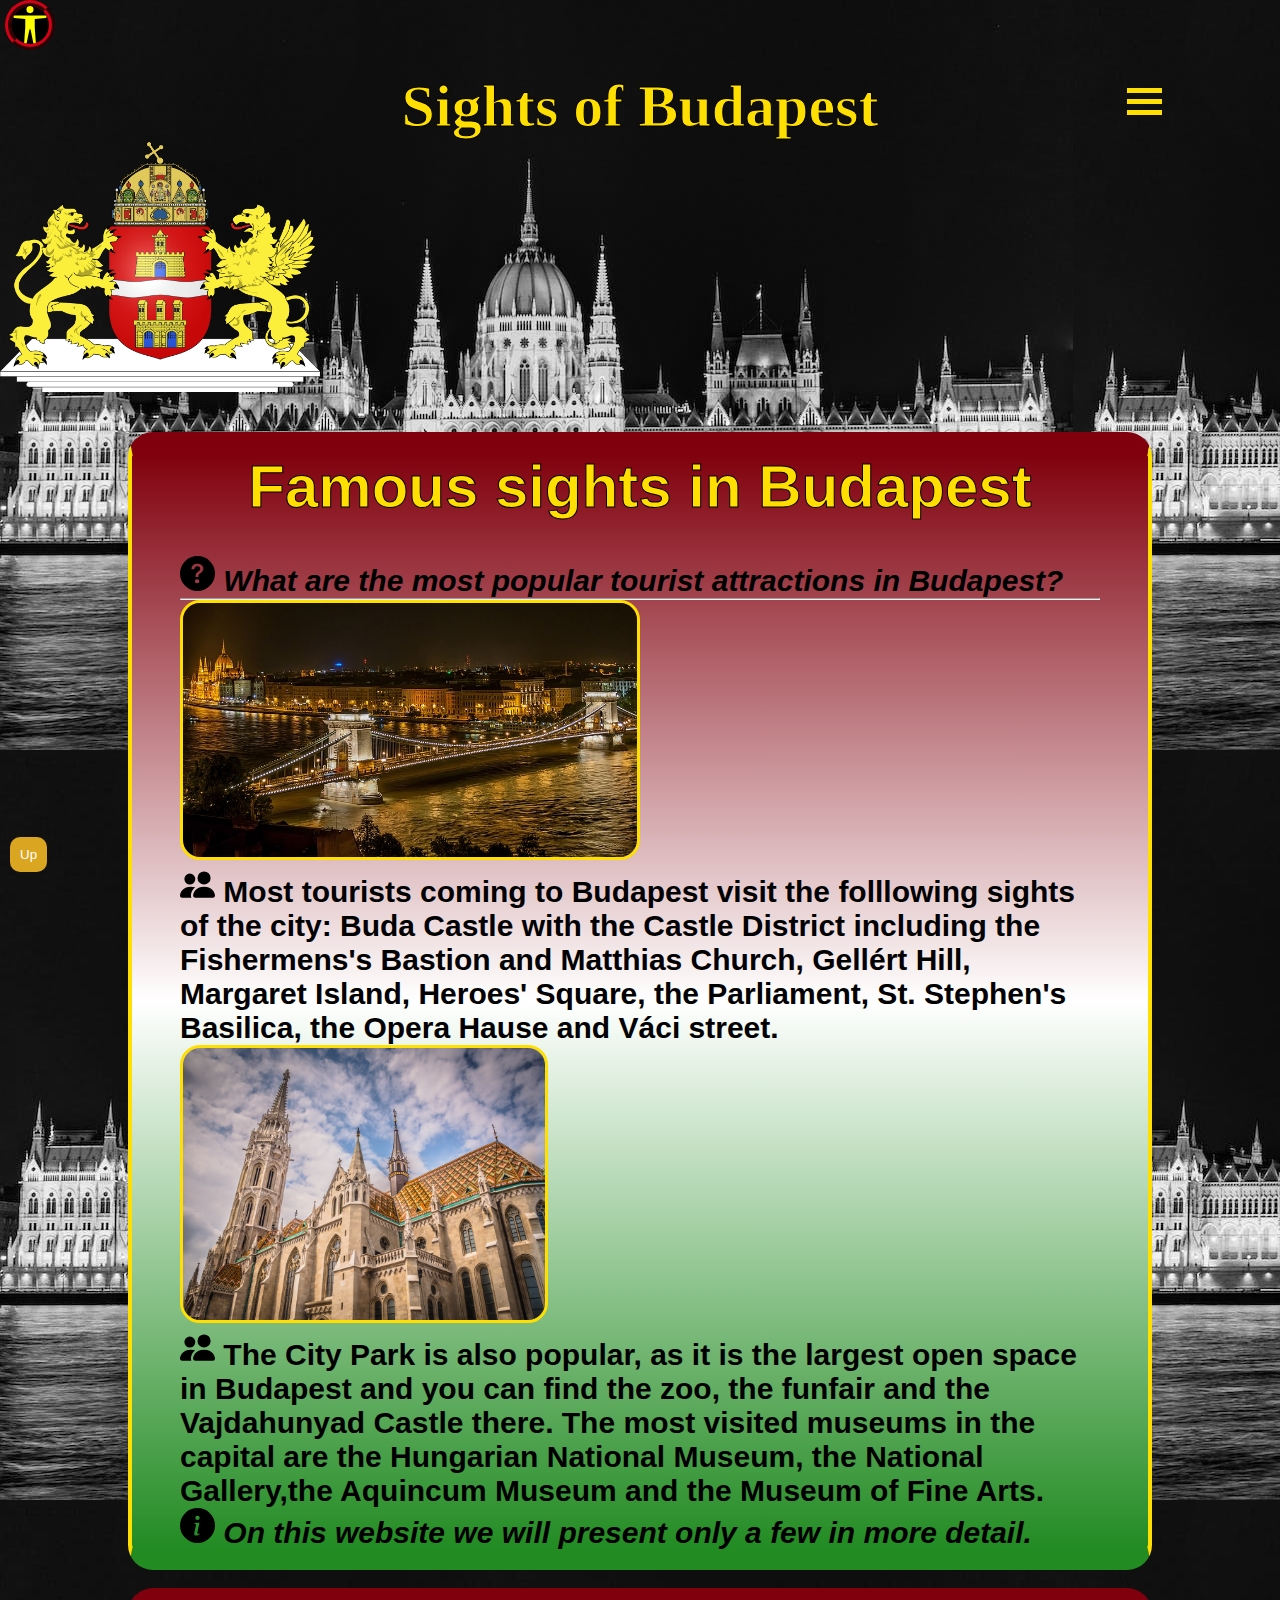
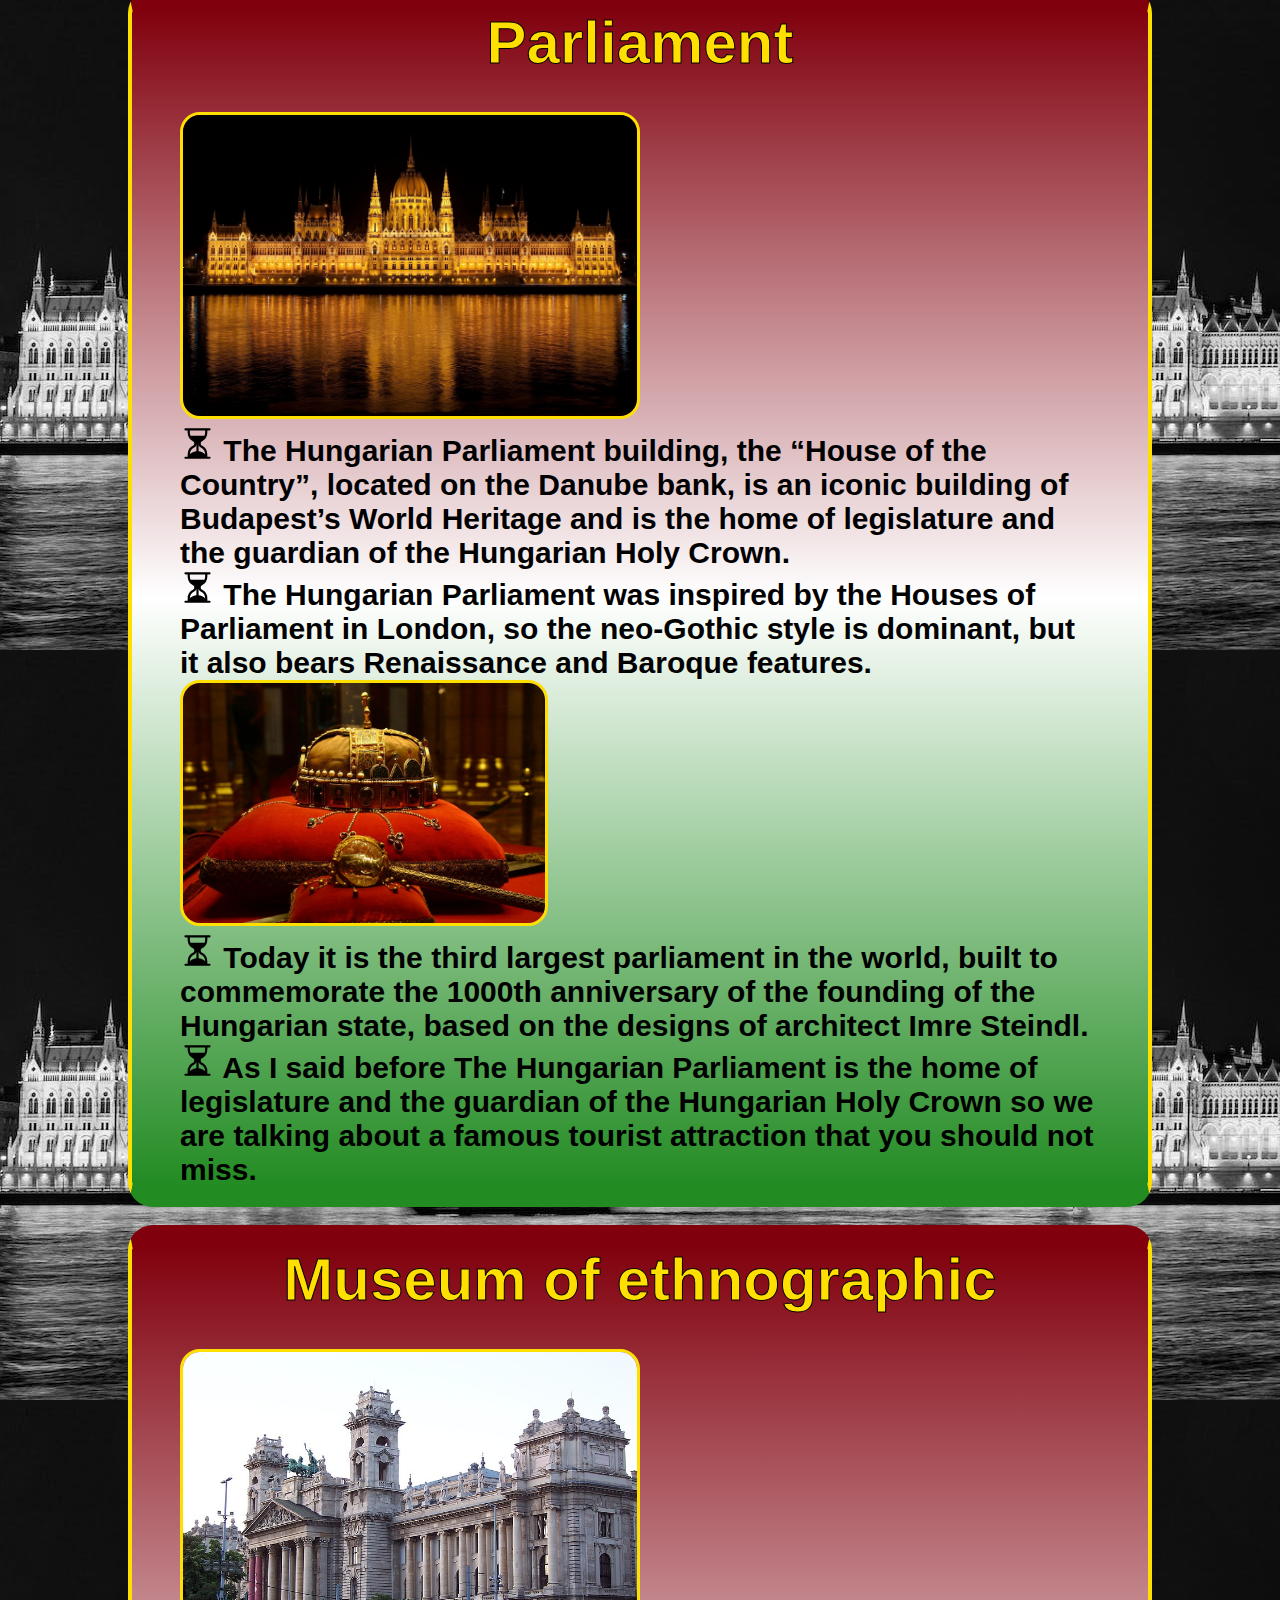
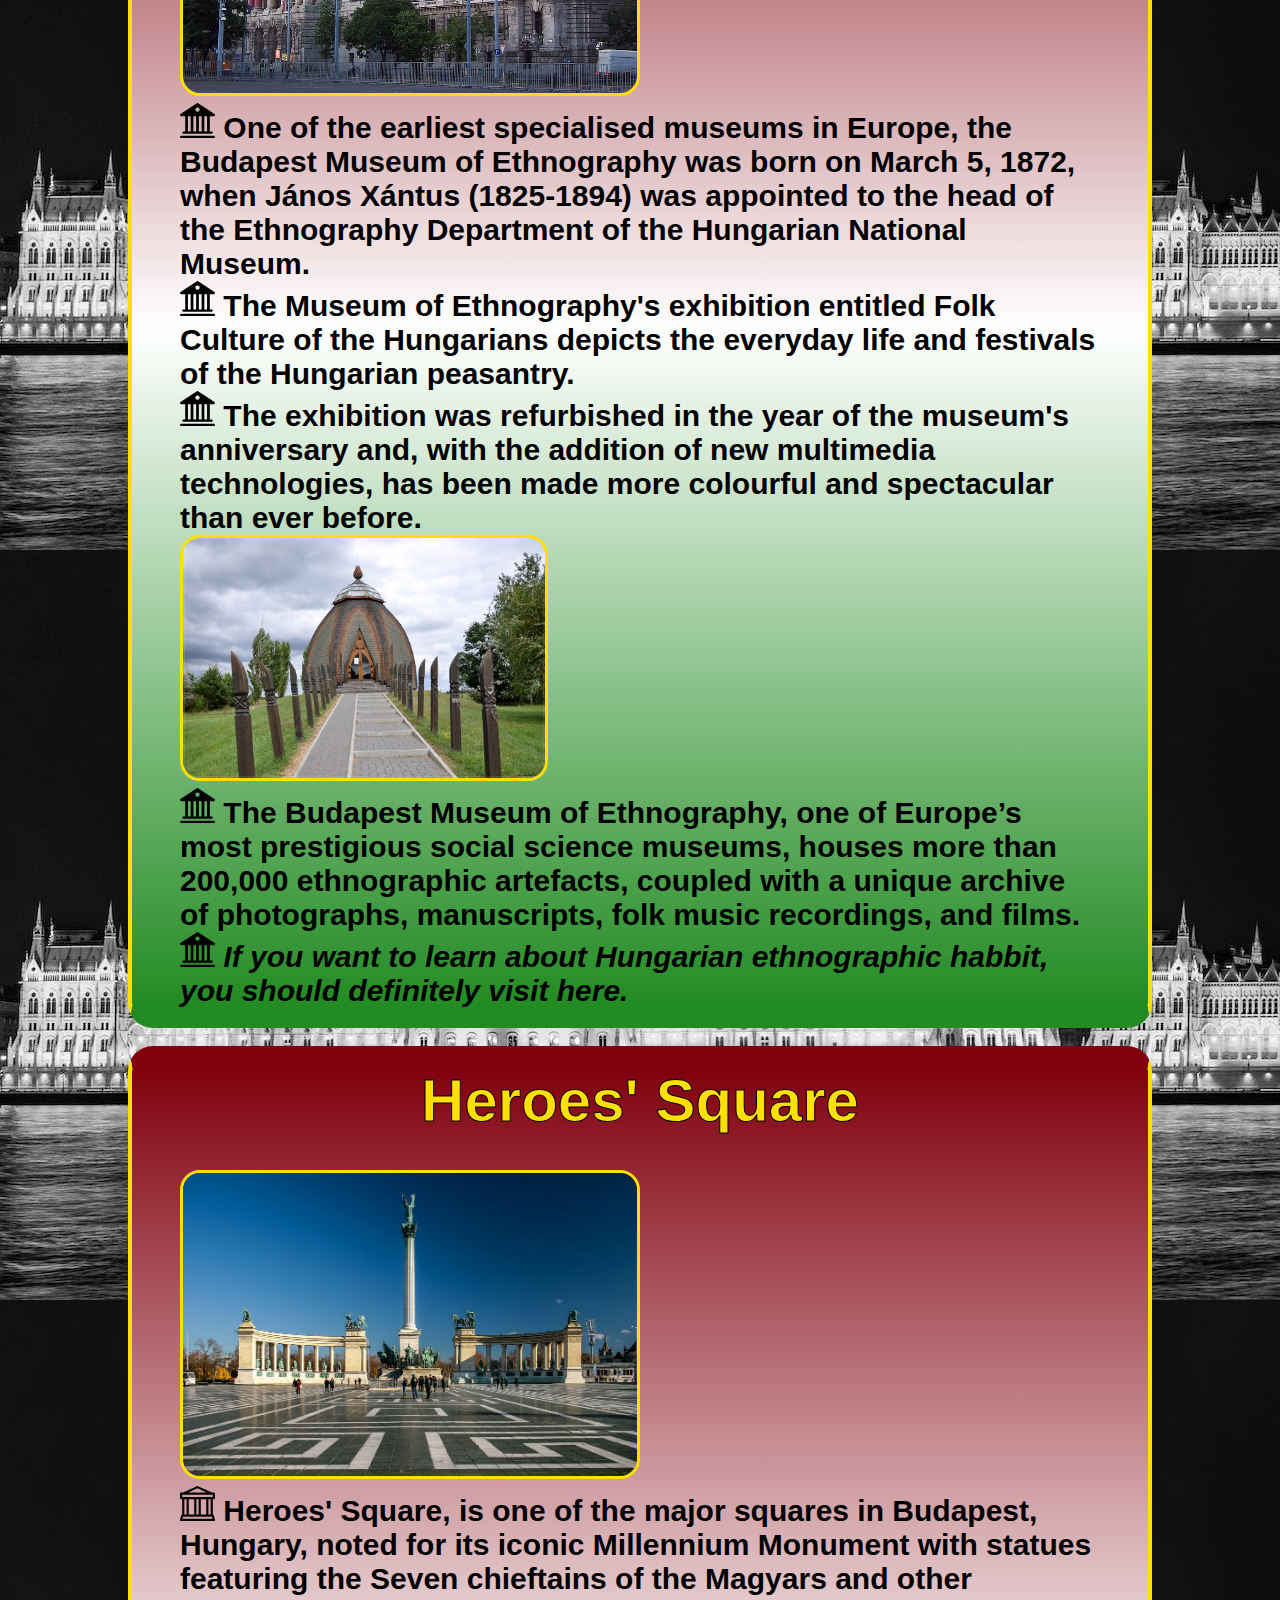
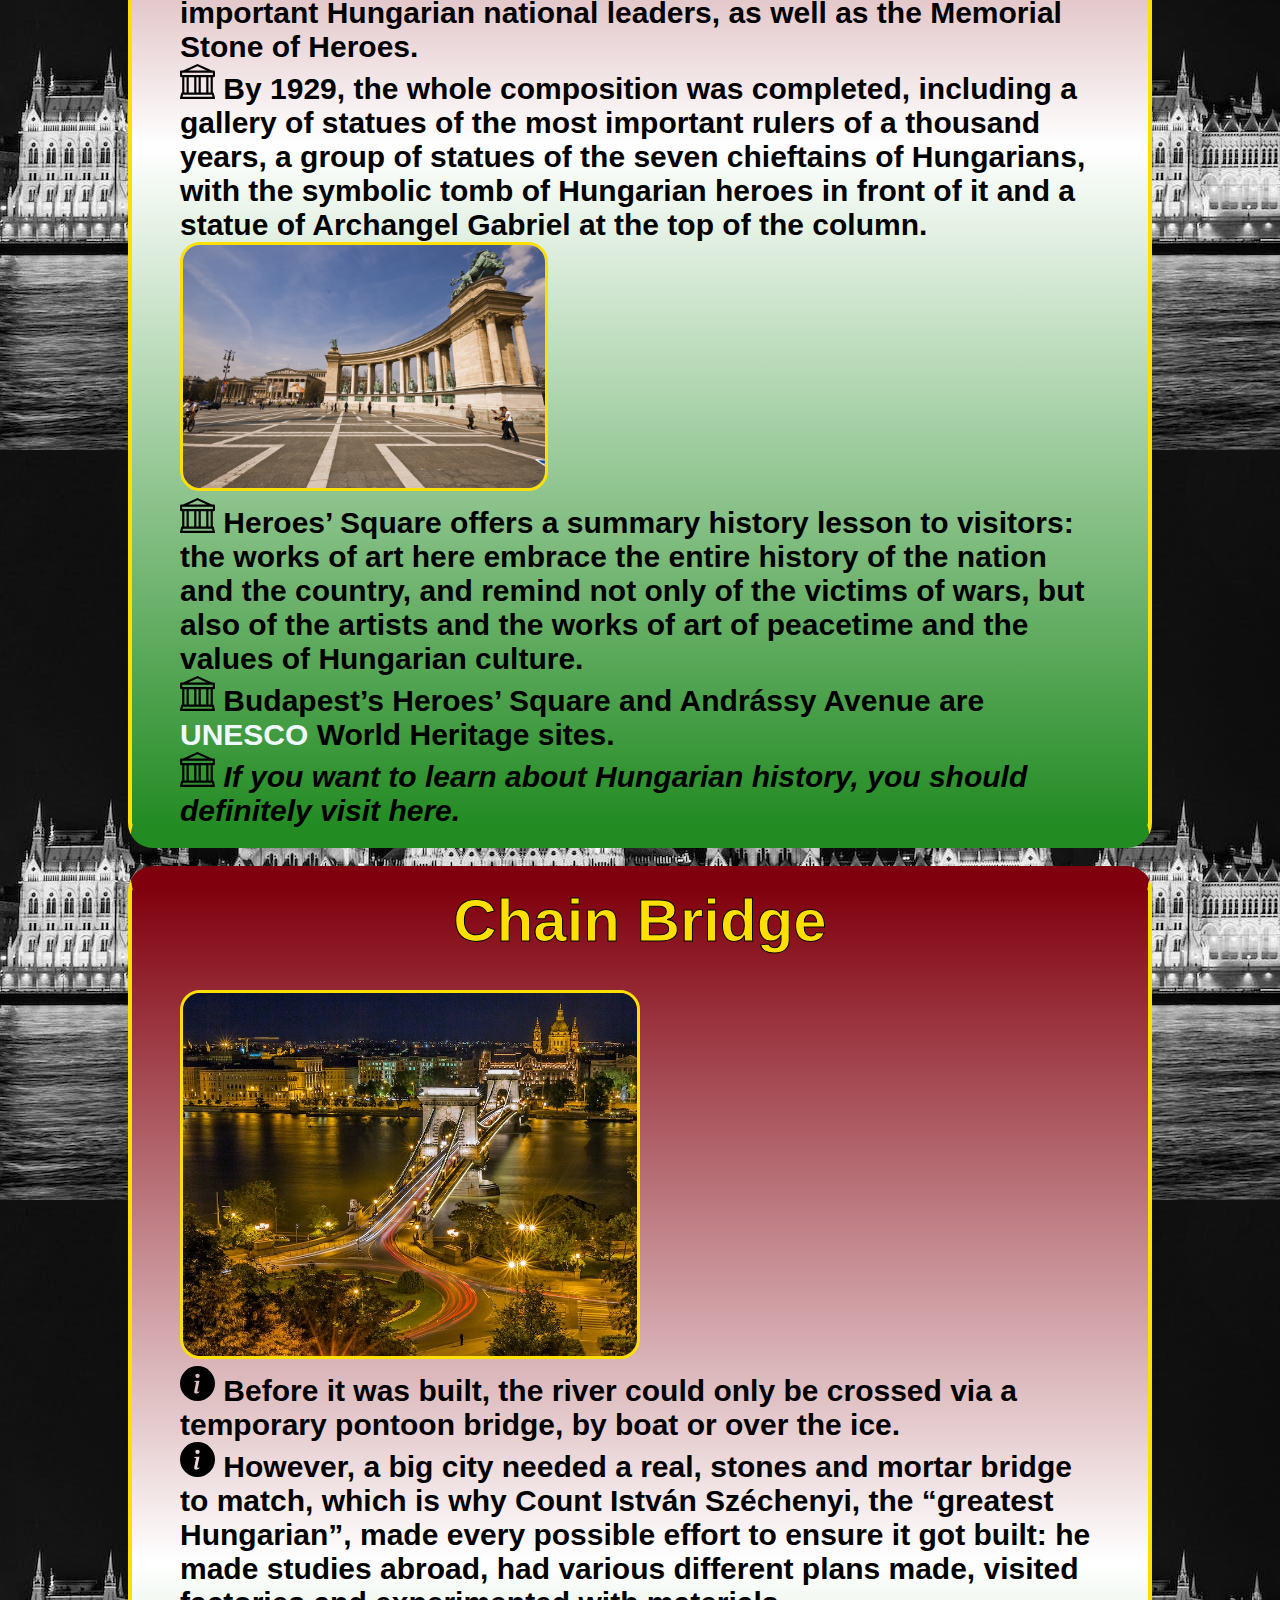
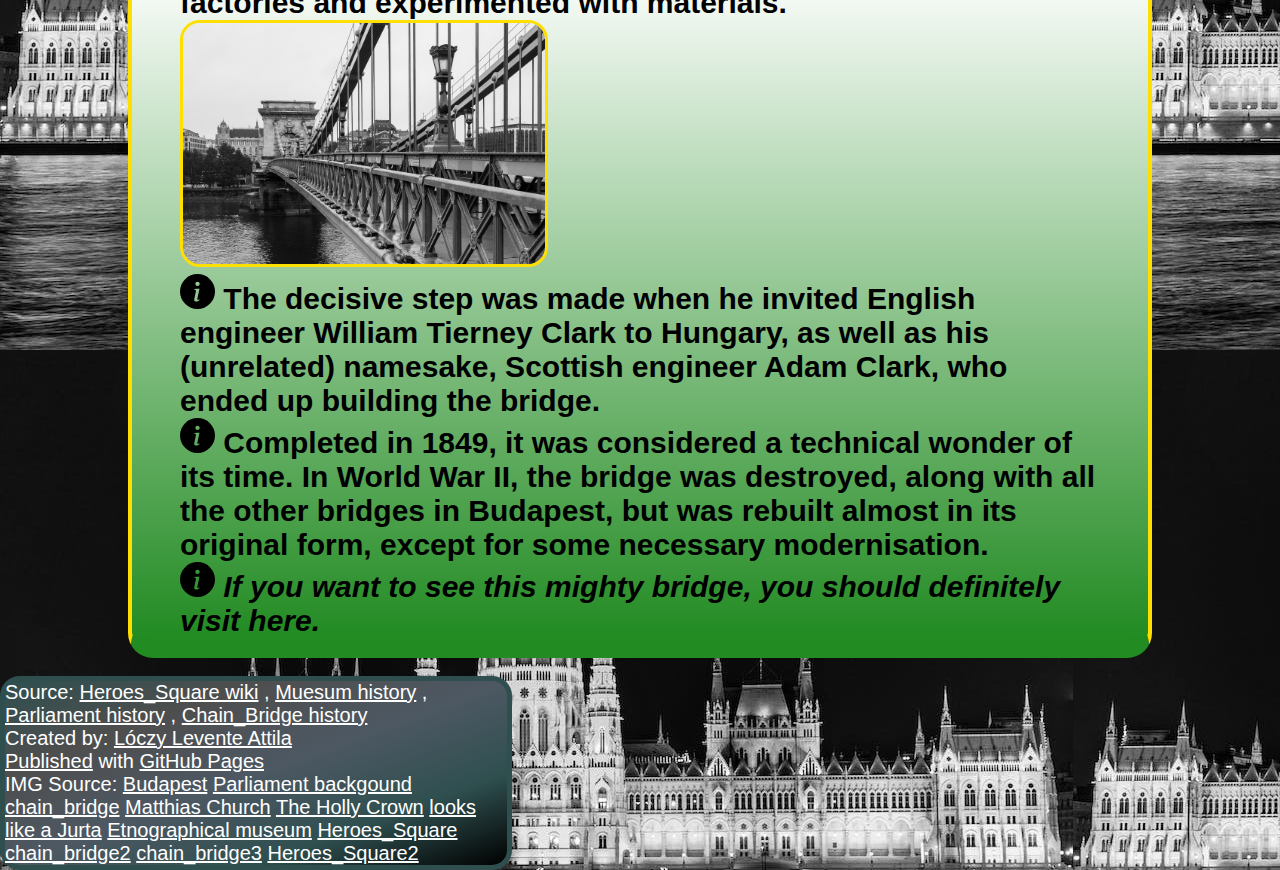
==== commit 61171693: "Update index.html" ====
--- a/index.html
+++ b/index.html
@@ -276,7 +276,7 @@
     <br>
     Created by: <a class="feher" href="https://github.com/loczylevi" target="_blank">Lóczy Levente Attila</a>
     <br>
-    <a class="feher" href="https://github.com/loczylevi/szinusz_matek_projekt" target="_blank">Published</a> with <a class="feher" href="https://pages.github.com/" target="_blank">GitHub Pages</a>
+    <a class="feher" href="https://github.com/loczylevi/sights_of_budapest" target="_blank">Published</a> with <a class="feher" href="https://pages.github.com/" target="_blank">GitHub Pages</a>
     <br>
     IMG Source: <a class="feher" href="https://commons.wikimedia.org/wiki/File:BlasonHU_budapest.png" target="_blank">Budapest</a> <a class="feher" href="https://www.publicdomainpictures.net/hu/view-image.php?image=210463&picture=parlament-epulete-ejjel" target="_blank">Parliament backgound</a> <a class="feher" href="https://commons.wikimedia.org/wiki/File:Sz%C3%A9chenyi_Chain_Bridge_in_Budapest_at_night.jpg" target="_blank">chain_bridge</a> <a class="feher" href="https://www.flickr.com/photos/randyconnolly/8730408907" target="_blank">Matthias Church</a> <a class="feher" href="https://www.flickr.com/photos/granada_turnier/6104448299" target="_blank">The Holly Crown</a> <a class="feher" href="https://www.flickr.com/photos/korom/4970924477" target="_blank">looks like a Jurta</a> <a class="feher" href="https://commons.wikimedia.org/wiki/File:Budapest_Etnographical_museum1.JPG" target="_blank">Etnographical museum</a> <a class="feher" href="https://www.flickr.com/photos/franganillo/30600452383" target="_blank">Heroes_Square</a> <a class="feher" href="https://www.rawpixel.com/image/3338054/free-photo-image-europe-bridge-budapest" target="_blank">chain_bridge2</a> <a class="feher" href="http://www.swissbc.hu/en/index.html" target="_blank">chain_bridge3</a> <a class="feher" href="https://commons.wikimedia.org/wiki/File:Heroes_Square_Budapest.jpg" target="_blank">Heroes_Square2</a>
   </p>
@@ -286,4 +286,4 @@
 
 </html>
 
-<a class="feher" href="" target="_blank"></a>+<a class="feher" href="" target="_blank"></a>
--- a/style/style.css
+++ b/style/style.css
@@ -0,0 +1,387 @@
+* {
+  margin: 0;
+  padding: 0;
+  box-sizing: border-box;
+  font-family: "Fira Sans", sans-serif;
+}
+
+.container {
+  width: 100%;
+  max-width: 1600px;
+  margin: 0 auto;
+  padding-left: 128px;
+  padding-right: 128px;
+  /*
+  	@media (max-width: 1024px) {
+  		padding-left: 64px;
+  		padding-right: 64px;
+  	}
+
+  	@media (max-width: 767px) {
+  		padding-left: 32px;
+  		padding-right: 32px;
+
+  */
+}
+
+.hamburger {
+  position: relative;
+  display: block;
+  width: 35px;
+  cursor: pointer;
+  -webkit-appearance: none;
+     -moz-appearance: none;
+          appearance: none;
+  background: none;
+  outline: none;
+  border: none;
+}
+
+.hamburger .bar, .hamburger:after, .hamburger:before {
+  content: "";
+  display: block;
+  width: 100%;
+  height: 5px;
+  background-color: rgb(255, 223, 0);
+  margin: 6px 10px;
+  transition: 0.4s;
+}
+
+.hamburger.is-active:before {
+  transform: rotate(-45deg) translate(-8px, 6px);
+}
+
+.hamburger.is-active:after {
+  transform: rotate(45deg) translate(-9px, -8px);
+}
+
+.hamburger.is-active .bar {
+  opacity: 0;
+}
+
+.mobile-nav {
+  position: fixed;
+  top: 0;
+  left: 100%;
+  width: 100%;
+  min-height: 100vh;
+  display: block;
+  z-index: 98;
+  background-color: #580818;
+  padding-top: 80px;
+  transition: 0.4s;
+  opacity: 0.9;
+}
+
+.mobile-nav.is-active {
+  left: 0;
+}
+
+.mobile-nav a {
+  display: block;
+  width: 100%;
+  max-width: 200px;
+  margin: 0 auto 50px;
+  margin-top: 9px;
+  text-align: center;
+  padding: 12px 16px;
+  background-color: rgb(218, 165, 32);
+  border-radius: 10px;
+  color: black;
+  text-decoration: none;
+  font-weight: bold;
+}
+
+.mobile-nav a:hover {
+  background-color: rgb(230, 190, 138);
+  transform: scale(1.2);
+  color: #580818;
+}
+
+section h2 {
+  text-align: center;
+  margin-bottom: 32px;
+  text-transform: uppercase;
+  color: #313131;
+  font-size: 36px;
+}
+
+.button {
+  -webkit-appearance: none;
+     -moz-appearance: none;
+          appearance: none;
+  border: none;
+  outline: none;
+  background: none;
+  display: inline-block;
+  color: #FFF;
+  font-size: 20px;
+  background-color: #FF9FDB;
+  padding: 12px 16px;
+  border-radius: 8px;
+  text-decoration: none;
+  text-transform: uppercase;
+  font-weight: 700;
+  cursor: pointer;
+}
+@media (max-width: 767px) {
+  .button {
+    font-size: 18px;
+  }
+}
+
+img {
+  max-width: 100%;
+}
+
+header {
+  color: #FFF;
+  position: fixed;
+  top: 0;
+  left: 0;
+  width: 100%;
+  z-index: 99;
+}
+header .container {
+  padding-top: 32px;
+  padding-bottom: 32px;
+  display: flex;
+  justify-content: space-between;
+  align-items: center;
+}
+header .container h2 {
+  color: inherit;
+  text-transform: uppercase;
+  font-size: 32px;
+  font-weight: 900;
+}
+header .container h2 span {
+  font-weight: 600;
+}
+header .container nav {
+  display: grid;
+  grid-gap: 16px;
+  grid-template-columns: repeat(4, auto);
+}
+@media (max-width: 767px) {
+  header .container nav {
+    display: none;
+  }
+}
+header .container nav a {
+  color: inherit;
+  font-size: 20px;
+  text-decoration: none;
+}
+header.is-scrolling {
+  background-color: #12002F;
+}
+header.is-scrolling .container {
+  padding-top: 16px;
+  padding-bottom: 16px;
+}
+
+main section.banner {
+  color: #FFF;
+  position: relative;
+  min-height: 100vh;
+  display: flex;
+  align-items: center;
+  background-position: top right;
+  background-size: cover;
+}
+main section.banner:after {
+  content: "";
+  display: block;
+  position: absolute;
+  top: 0;
+  left: 0;
+  right: 0;
+  bottom: 0;
+  z-index: 0;
+  background-color: #12002F;
+  opacity: 0.8;
+}
+main section.banner .container {
+  position: relative;
+  z-index: 1;
+}
+main section.banner .container h1 {
+  font-size: 72px;
+  margin-bottom: 32px;
+}
+main section.banner .container h1 span {
+  color: #FF9FDB;
+}
+@media (max-width: 767px) {
+  main section.banner .container h1 {
+    font-size: 32px;
+  }
+}
+main section.banner .container h3 {
+  font-size: 36px;
+  font-weight: 400;
+  margin-bottom: 32px;
+}
+@media (max-width: 767px) {
+  main section.banner .container h3 {
+    font-size: 20px;
+  }
+}
+main .services {
+  background-color: #EEE;
+}
+main .services .container {
+  padding-top: 64px;
+  padding-bottom: 64px;
+}
+main .services .container .services-grid {
+  display: grid;
+  grid-template-columns: repeat(4, 1fr);
+  grid-gap: 16px;
+}
+@media (max-width: 1024px) {
+  main .services .container .services-grid {
+    grid-template-columns: repeat(2, 1fr);
+  }
+}
+@media (max-width: 767px) {
+  main .services .container .services-grid {
+    grid-template-columns: 1fr;
+  }
+}
+main .services .container .services-grid .service {
+  background-color: #FFF;
+  border-radius: 16px;
+  overflow: hidden;
+  box-shadow: 0px 6px 12px rgba(0, 0, 0, 0.1);
+}
+main .services .container .services-grid .service .img-box {
+  display: block;
+  width: 100%;
+  border-bottom: 5px solid #FF9FDB;
+}
+main .services .container .services-grid .service .img-box .img {
+  display: block;
+  width: 100%;
+  height: 128px;
+  -o-object-fit: cover;
+     object-fit: cover;
+}
+main .services .container .services-grid .service .content {
+  padding: 16px;
+}
+main .projects {
+  padding-top: 64px;
+  padding-bottom: 64px;
+}
+main .projects .projects-grid {
+  display: grid;
+  grid-template-columns: repeat(3, 1fr);
+  grid-gap: 16px;
+  margin-bottom: 32px;
+}
+@media (max-width: 768px) {
+  main .projects .projects-grid {
+    grid-template-columns: repeat(2, 1fr);
+  }
+}
+@media (max-width: 767px) {
+  main .projects .projects-grid {
+    grid-template-columns: 1fr;
+  }
+}
+main .projects .projects-grid .project {
+  border-radius: 16px;
+  overflow: hidden;
+}
+main .projects .projects-grid .project .content {
+  opacity: 0;
+  color: #FFF;
+  padding: 16px;
+  background-color: rgba(64, 39, 68, 0.8);
+  transition: 0.4s;
+}
+main .projects .projects-grid .project .content h3 {
+  font-size: 32px;
+  margin-bottom: 16px;
+}
+@media (max-width: 1024px) {
+  main .projects .projects-grid .project .content h3 {
+    font-size: 28px;
+  }
+}
+main .projects .projects-grid .project .content p {
+  font-size: 18px;
+  margin-bottom: 16px;
+}
+@media (max-width: 1024px) {
+  main .projects .projects-grid .project .content p {
+    font-size: 16px;
+  }
+}
+main .projects .projects-grid .project:hover .content {
+  opacity: 1;
+}
+main .projects .center {
+  text-align: center;
+}
+main .contact {
+  background-color: #9B75D7;
+}
+main .contact .container {
+  padding-top: 64px;
+  padding-bottom: 64px;
+}
+main .contact .container h2 {
+  color: #FFF;
+}
+main .contact .container form {
+  display: block;
+  margin: 0 auto;
+  max-width: 680px;
+}
+main .contact .container form .form-grid {
+  display: grid;
+  grid-gap: 16px;
+  grid-template-columns: repeat(2, 1fr);
+  margin-bottom: 16px;
+}
+@media (max-width: 767px) {
+  main .contact .container form .form-grid {
+    grid-template-columns: 1fr;
+  }
+}
+main .contact .container form .form-grid .form-element, main .contact .container form .form-grid .form-area {
+  -webkit-appearance: none;
+     -moz-appearance: none;
+          appearance: none;
+  border: none;
+  outline: none;
+  background: none;
+  display: block;
+  width: 100%;
+  background-color: #FFF;
+  border-radius: 8px;
+  padding: 16px;
+  font-size: 20px;
+  color: #313131;
+}
+main .contact .container form .form-grid .form-element::-moz-placeholder, main .contact .container form .form-grid .form-area::-moz-placeholder {
+  color: #AAA;
+}
+main .contact .container form .form-grid .form-element::placeholder, main .contact .container form .form-grid .form-area::placeholder {
+  color: #AAA;
+}
+main .contact .container form .form-grid .form-area {
+  grid-column: 1/-1;
+}
+main .contact .container form .right-align {
+  text-align: right;
+}
+
+@media (max-width: 767px) {
+  .hide-mob {
+    display: none;
+  }
+}/*# sourceMappingURL=style.css.map */
